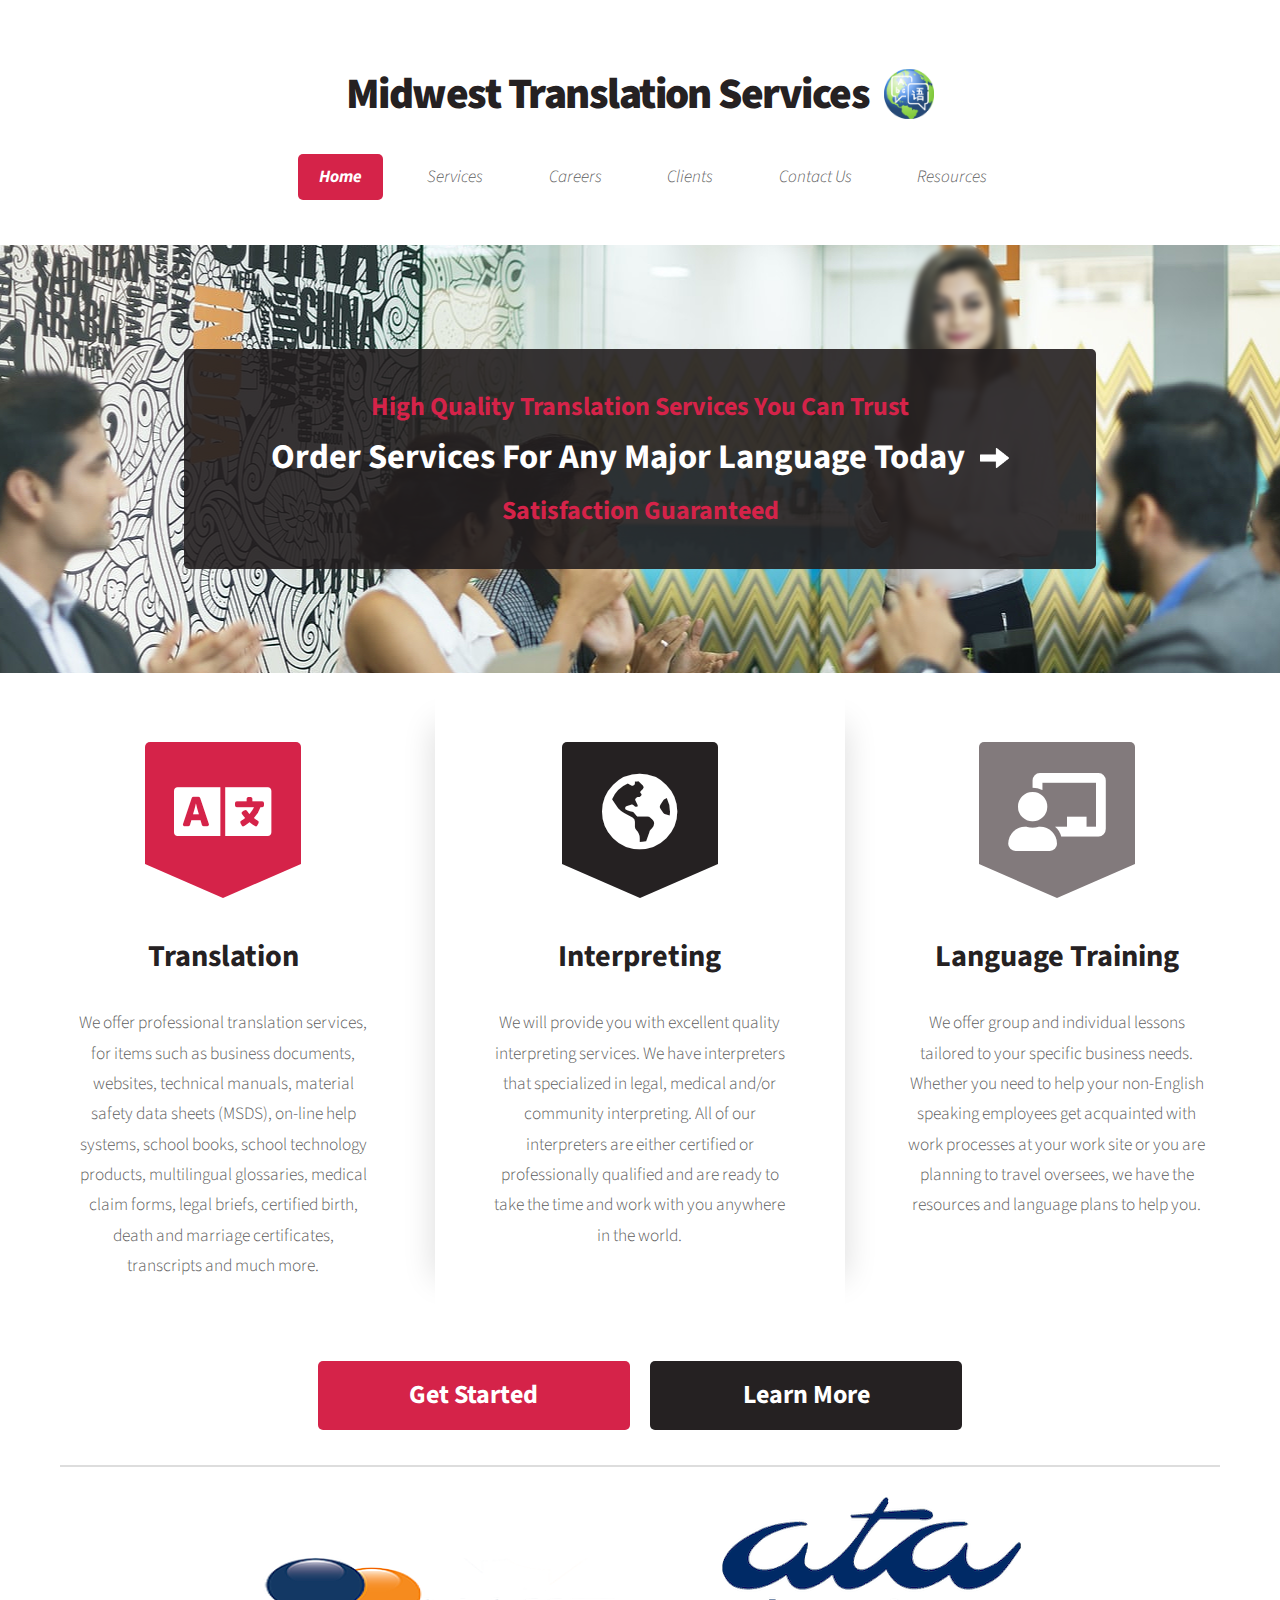
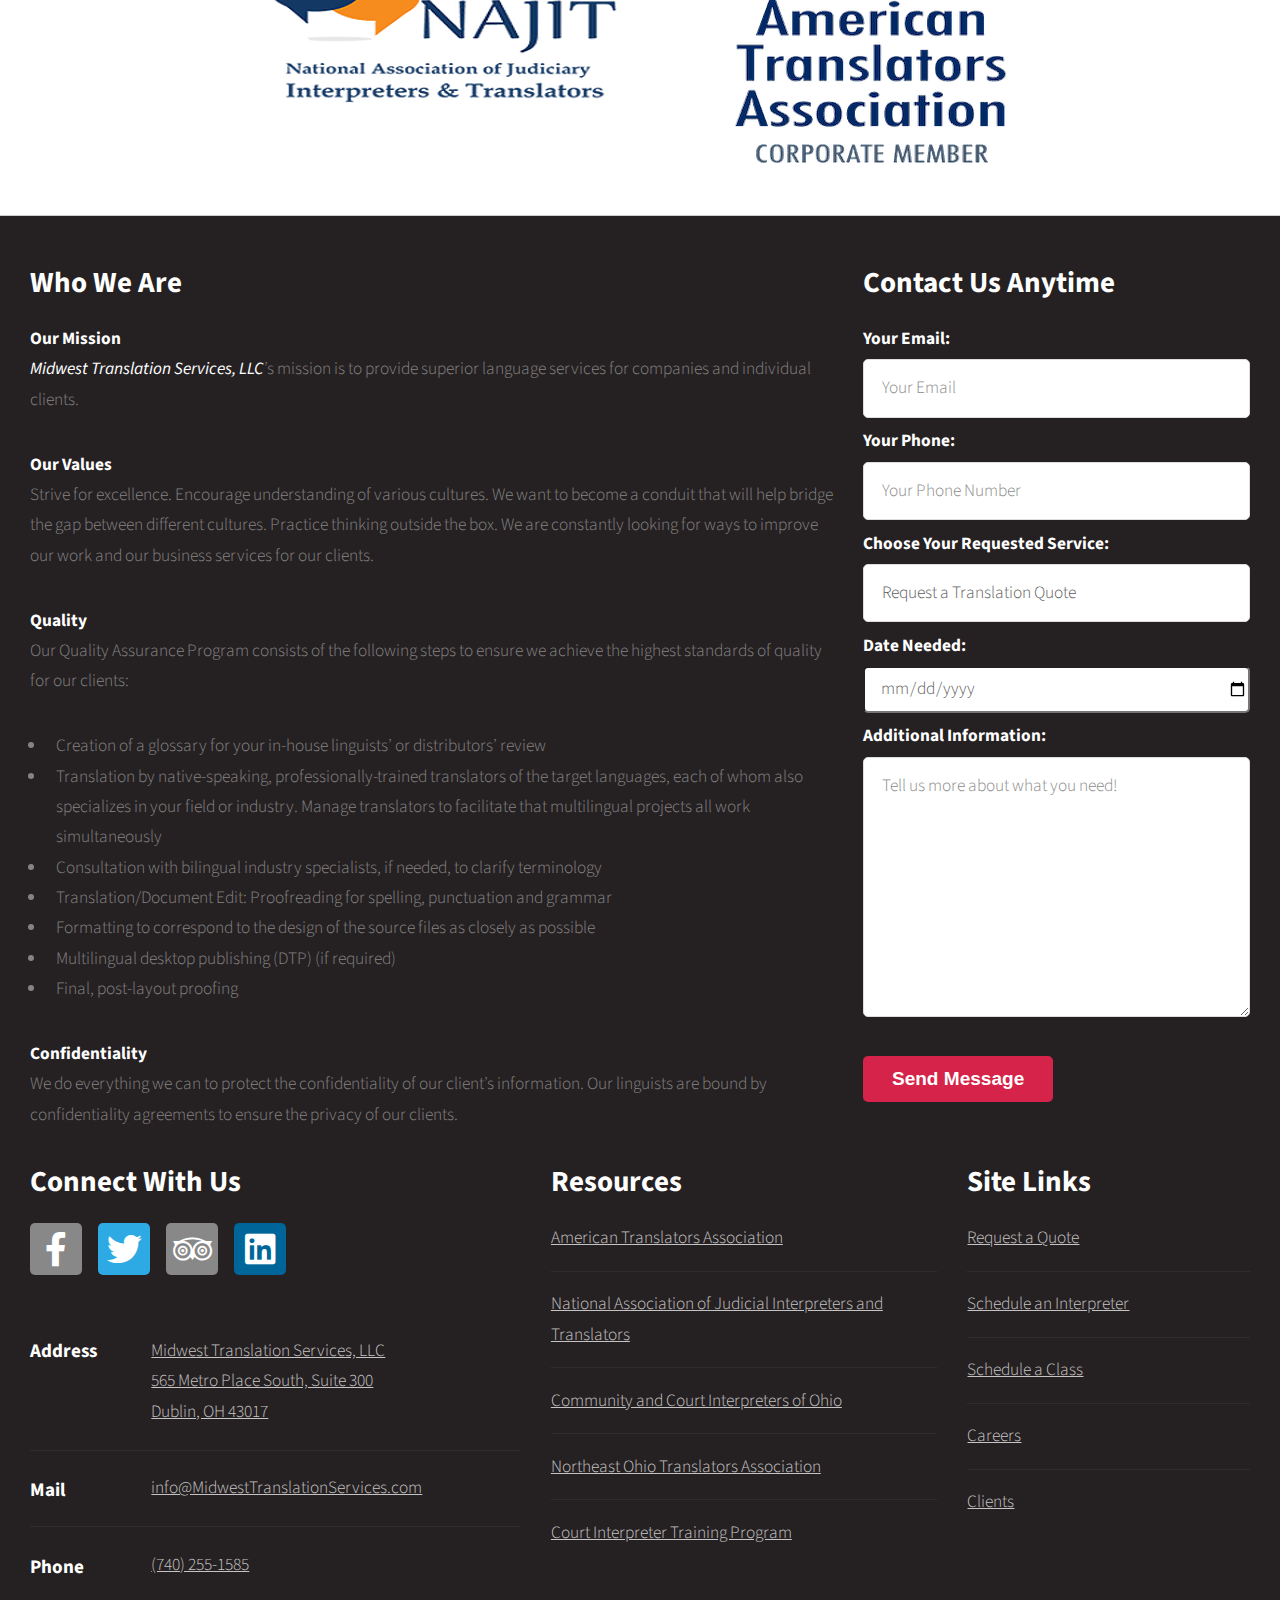
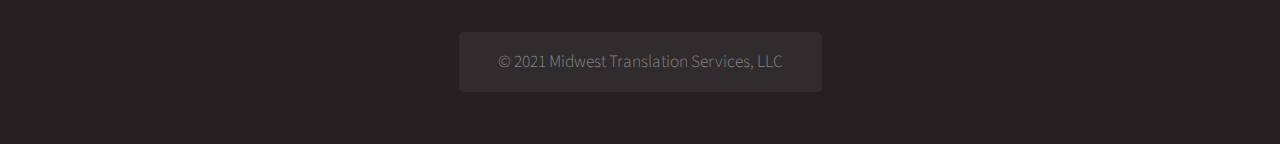
==== index.html @ 471db94b "modified assets and thankyou page after some beta testing with users" ====
<!DOCTYPE html>
<html>
  <head>
    <title>Midwest Translation Services</title>
    <meta charset="utf-8" />
    <meta
      name="viewport"
      content="width=device-width, initial-scale=1, user-scalable=no"
    />
    <meta name="title" content="Midwest Translation Services" />
    <meta
      name="description"
      content="The best interpreting and translation services in the Midwest. We provide interpreting services in many world languages. We are committed to ensuring accurate and professional services."
    />
    <meta
      name="keywords"
      content="translation, interpreter, request translator, request interpreter,  order translation services, order interpreter, best interpreter, best translation, best translation services in the midwest, midwest translation, kentucky translation, Tennessee translation, ohio translation, midwest translation services, midwest translation services"
    />
    <meta name="robots" content="index, follow" />
    <meta http-equiv="Content-Type" content="text/html; charset=utf-8" />
    <meta name="language" content="English" />
    <link rel="stylesheet" href="assets/css/main.css" />
    <link rel="icon" type="image/png" href="images/favicon-32x32.png" />
    <link rel="shortcut icon" type="image/png" href="images/GlobeLarge.png" />
  </head>
  <body class="homepage is-preload">
    <div id="page-wrapper">
      <!-- Header -->
      <section id="header">
        <!-- Logo -->
        <div
          id="desktopOnlyHeader"
          style="display: flex; justify-content: center; align-items: center"
        >
          <h1><a href="index.html">Midwest Translation Services</a></h1>
          <img
            src="./images/LogoGlobe.svg"
            style="height: 50px; margin-left: 15px"
          />
        </div>
        <div
          id="mobileOnlyHeader"
          style="display: flex; justify-content: center; align-items: center"
        >
          <h2><a href="index.html">Midwest Translation Services</a></h2>
          <img
            src="./images/LogoGlobe.svg"
            style="height: 30px; margin-left: 10px"
          />
        </div>

        <!-- Nav -->
        <nav id="nav">
          <ul>
            <li class="current"><a href="index.html">Home</a></li>
            <li>
              <a>Services</a>
              <ul>
                <li>
                  <a href="routes/translation.html">Translators</a>
                  <ul>
                    <li>
                      <a href="routes/translation.html">Request a quote</a>
                    </li>
                  </ul>
                </li>
                <li>
                  <a href="routes/interpreter.html">Interpreters</a>
                  <ul>
                    <li>
                      <a href="routes/interpreter.html"
                        >Schedule an interpreter</a
                      >
                    </li>
                  </ul>
                </li>
                <li>
                  <a href="routes/classes.html">Training</a>
                  <ul>
                    <li><a href="routes/classes.html">Schedule a class</a></li>
                  </ul>
                </li>
              </ul>
            </li>
            <li><a href="routes/careers.html">Careers</a></li>
            <li><a href="#">Clients</a></li>
            <li><a href="routes/contact.html">Contact Us</a></li>
            <li><a href="routes/resources.html">Resources</a></li>
          </ul>
        </nav>

        <!-- Banner -->
        <section id="banner">
          <header>
            <p id="certifiedMessage">
              High Quality Translation Services You Can Trust
            </p>
            <div
              id="orderButton"
              style="
                display: flex;
                flex-direction: row;
                justify-content: center;
                align-items: center;
              "
            >
              <h3>
                <a href="routes/translation.html"
                  >Order Services For Any Major Language Today</a
                ><img
                  id="desktopOnlyImage"
                  src="./images/rightArrow.svg"
                  style="height: 30px; padding: 10px 0px 0px 15px"
                />
              </h3>
            </div>
            <p id="guaranteedMessage">Satisfaction Guaranteed</p>
          </header>
        </section>

        <!-- Intro -->
        <section id="intro" class="container">
          <div class="row">
            <div class="col-4 col-12-medium">
              <section class="first">
                <i class="icon solid featured fa-language"></i>
                <header>
                  <h2>Translation</h2>
                </header>
                <p id="synopsisParagraph">
                  We offer professional translation services, for items such as
                  business documents, websites, technical manuals, material
                  safety data sheets (MSDS), on-line help systems, school books,
                  school technology products, multilingual glossaries, medical
                  claim forms, legal briefs, certified birth, death and marriage
                  certificates, transcripts and much more.
                </p>
              </section>
            </div>
            <div class="col-4 col-12-medium">
              <section class="middle">
                <i class="icon solid featured alt fa-globe-americas"></i>
                <header>
                  <h2>Interpreting</h2>
                </header>
                <p id="synopsisParagraph">
                  We will provide you with excellent quality interpreting
                  services. We have interpreters that specialized in legal,
                  medical and/or community interpreting. All of our interpreters
                  are either certified or professionally qualified and are ready
                  to take the time and work with you anywhere in the world.
                </p>
              </section>
            </div>
            <div class="col-4 col-12-medium">
              <section class="last">
                <i class="icon solid featured alt2 fa-chalkboard-teacher"></i>
                <header>
                  <h2>Language Training</h2>
                </header>
                <p id="synopsisParagraph">
                  We offer group and individual lessons tailored to your
                  specific business needs. Whether you need to help your
                  non-English speaking employees get acquainted with work
                  processes at your work site or you are planning to travel
                  oversees, we have the resources and language plans to help
                  you.
                </p>
              </section>
            </div>
          </div>
          <footer>
            <ul class="actions">
              <li>
                <a href="./routes/translation.html" class="button large"
                  >Get Started</a
                >
              </li>
              <li><a href="./routes/resources.html" class="button alt large">Learn More</a></li>
            </ul>
          </footer>
          <div class="specialImagesHolderHomePage">
            <div class="image specialImagesHolderHomePageImage0">
              <img
                src="../images/najitnajit.png"
                alt="Proud Member of Najit"
                title="We are a Proud Member of Najit"
              />
            </div>
            <div class="image specialImagesHolderHomePageImage1">
              <img
                src="../images/ATAmember.png"
                alt="Proud Member of the ATA"
                title="We are a Proud Member of the ATA"
              />
            </div>
          </div>
        </section>
      </section>

      <!-- Footer -->
      <section id="footer">
        <div class="container">
          <div class="row">
            <div class="col-8 col-12-medium">
              <section>
                <header>
                  <h2 style="font-size: 29px">Who We Are</h2>
                </header>
                <h4>Our Mission</h4>
                <p>
                  <strong><em>Midwest Translation Services, LLC</em></strong
                  >’s mission is to provide superior language services for
                  companies and individual clients.
                </p>

                <h4>Our Values</h4>
                <p>
                  Strive for excellence. Encourage understanding of various
                  cultures. We want to become a conduit that will help bridge
                  the gap between different cultures. Practice thinking outside
                  the box. We are constantly looking for ways to improve our
                  work and our business services for our clients.
                </p>
                <h4>Quality</h4>

                <p>
                  Our Quality Assurance Program consists of the following steps
                  to ensure we achieve the highest standards of quality for our
                  clients:
                </p>

                <ul>
                  <li>
                    Creation of a glossary for your in-house linguists’ or
                    distributors’ review
                  </li>
                  <li>
                    Translation by native-speaking, professionally-trained
                    translators of the target languages, each of whom also
                    specializes in your field or industry. Manage translators to
                    facilitate that multilingual projects all work
                    simultaneously
                  </li>
                  <li>
                    Consultation with bilingual industry specialists, if needed,
                    to clarify terminology
                  </li>
                  <li>
                    Translation/Document Edit: Proofreading for spelling,
                    punctuation and grammar
                  </li>
                  <li>
                    Formatting to correspond to the design of the source files
                    as closely as possible
                  </li>
                  <li>Multilingual desktop publishing (DTP) (if required)</li>
                  <li>Final, post-layout proofing</li>
                </ul>
                <h4>Confidentiality</h4>
                <p>
                  We do everything we can to protect the confidentiality of our
                  client’s information. Our linguists are bound by
                  confidentiality agreements to ensure the privacy of our
                  clients.
                </p>
              </section>
            </div>
            <div class="col-4 col-12-medium">
              <section>
                <header>
                  <h2 style="font-size: 29px">Contact Us Anytime</h2>
                </header>
                <form action="https://formspree.io/f/xleanznl" method="POST">
                  <label>
                    <h4>Your Email:</h4>
                    <input
                      style="margin-top: 5px"
                      type="email"
                      name="_replyto"
                      placeholder="Your Email"
                      required
                    />
                  </label>
                  <label>
                    <h4>Your Phone:</h4>
                    <input
                      style="margin-top: 5px"
                      type="text"
                      name="_contactPhone"
                      placeholder="Your Phone Number"
                      required
                    />
                  </label>
                  <label>
                    <h4>Choose Your Requested Service:</h4>
                    <select
                      style="margin-top: 5px"
                      id="vehicle"
                      name="_serviceRequested"
                      required
                    >
                      <option value="Translation" name="_RequestTranslation">
                        Request a Translation Quote
                      </option>
                      <option value="Interpreter" name="_ScheduleInterpreter">
                        Schedule an Interpreter
                      </option>
                      <option value="Class" name="_ScheduleClass">
                        Schedule a Class
                      </option>
                      <option value="Other" name="_OtherUnknownServiceNeeded">
                        Other
                      </option>
                    </select>
                  </label>
                  <label>
                    <h4>Date Needed:</h4>
                    <input
                      style="
                        border-radius: 5px;
                        width: 100%;
                        padding: 5px 0px 5px 15px;
                        margin-top: 5px;
                        min-height: 2.5rem;
                      "
                      name="_DateNeeded"
                      type="date"
                    />
                  </label>
                  <label>
                    <h4>Additional Information:</h4>
                    <textarea
                      style="margin-top: 5px"
                      name="_UserMessage"
                      placeholder="Tell us more about what you need!"
                      required
                    ></textarea>
                  </label>
                  <input type="text" name="_gotcha" style="display: none" />
                  <footer>
                    <ul class="actions">
                      <li>
                        <button type="submit" class="button">
                          Send Message
                        </button>
                      </li>
                    </ul>
                  </footer>
                </form>
              </section>
            </div>
            <div class="col-5 col-12-medium">
              <section>
                <header>
                  <h2 style="font-size: 29px">Connect With Us</h2>
                </header>
                <ul class="social">
                  <li>
                    <a
                      class="icon brands fa-facebook-f"
                      href="https://facebook.com/OhioTranslationServices"
                      ><span class="label">Facebook</span></a
                    >
                  </li>
                  <li>
                    <a
                      class="icon brands fa-twitter"
                      href="https://twitter.com/OhioTranslators"
                      ><span class="label">Twitter</span></a
                    >
                  </li>
                  <li>
                    <a
                      class="icon brands fa-tripadvisor"
                      href="https://goo.gl/maps/1atCLBAFMxpBtEcw9"
                      ><span class="label">Google Maps</span></a
                    >
                  </li>
                  <li>
                    <a
                      class="icon brands fa-linkedin"
                      href="http://www.linkedin.com/company/ohio-translation-services-llc"
                      ><span class="label">Linked In</span></a
                    >
                  </li>
                </ul>
                <ul class="contact">
                  <li>
                    <h3>Address</h3>
                    <p>
                      <a href="https://goo.gl/maps/1atCLBAFMxpBtEcw9">
                        Midwest Translation Services, LLC<br />
                        565 Metro Place South, Suite 300<br />
                        Dublin, OH 43017</a
                      >
                    </p>
                  </li>
                  <li>
                    <h3>Mail</h3>
                    <p style="word-wrap: break-word">
                      <a href="mailto:info@midwesttranslationservices.com"
                        >info@MidwestTranslationServices.com</a
                      >
                    </p>
                  </li>
                  <li>
                    <h3>Phone</h3>
                    <p><a href="tel:7402551585">(740) 255-1585</a></p>
                  </li>
                </ul>
              </section>
            </div>
            <div class="col-4 col-6-medium col-12-small">
              <section>
                <header>
                  <h2 style="font-size: 29px">Resources</h2>
                </header>
                <ul class="divided">
                  <li>
                    <a href="https://www.atanet.org/"
                      >American Translators Association</a
                    >
                  </li>
                  <li>
                    <a href="https://www.najit.org/"
                      >National Association of Judicial Interpreters and
                      Translators</a
                    >
                  </li>
                  <li>
                    <a href="https://www.ccio.org/"
                      >Community and Court Interpreters of Ohio</a
                    >
                  </li>
                  <li>
                    <a href="https://www.notatranslators.org/"
                      >Northeast Ohio Translators Association</a
                    >
                  </li>
                  <li>
                    <a
                      href="https://www.supremecourt.ohio.gov/JCS/interpreterSvcs/"
                      >Court Interpreter Training Program</a
                    >
                  </li>
                </ul>
              </section>
            </div>
            <div class="col-3 col-6-medium col-12-small">
              <section>
                <header>
                  <h2 style="font-size: 29px">Site Links</h2>
                </header>
                <ul class="divided">
                  <li>
                    <a href="routes/translation.html">Request a Quote</a>
                  </li>
                  <li>
                    <a href="routes/interpreter.html"
                      >Schedule an Interpreter</a
                    >
                  </li>
                  <li>
                    <a href="routes/classes.html">Schedule a Class</a>
                  </li>
                  <li>
                    <a href="routes/careers.html">Careers</a>
                  </li>
                  <li>
                    <a href="#">Clients</a>
                  </li>
                </ul>
              </section>
            </div>

            <div class="col-12">
              <!-- Copyright -->
              <div id="copyright">
                <ul class="links">
                  <li>&copy; 2021 Midwest Translation Services, LLC</li>
                </ul>
              </div>
            </div>
          </div>
        </div>
      </section>
    </div>

    <!-- Scripts -->
    <script src="assets/js/jquery.min.js"></script>
    <script src="assets/js/jquery.dropotron.min.js"></script>
    <script src="assets/js/browser.min.js"></script>
    <script src="assets/js/breakpoints.min.js"></script>
    <script src="assets/js/util.js"></script>
    <script src="assets/js/main.js"></script>
  </body>
</html>
---- assets/css/main.css ----
@import url("fontawesome-all.min.css");
@import url("https://fonts.googleapis.com/css?family=Source+Sans+Pro:300,400,700,900,300italic");

html,
body,
div,
span,
applet,
object,
iframe,
h1,
h2,
h3,
h4,
h5,
h6,
p,
blockquote,
pre,
a,
abbr,
acronym,
address,
big,
cite,
code,
del,
dfn,
em,
img,
ins,
kbd,
q,
s,
samp,
small,
strike,
strong,
sub,
sup,
tt,
var,
b,
u,
i,
center,
dl,
dt,
dd,
ol,
ul,
li,
fieldset,
form,
label,
legend,
table,
caption,
tbody,
tfoot,
thead,
tr,
th,
td,
article,
aside,
canvas,
details,
embed,
figure,
figcaption,
footer,
header,
hgroup,
menu,
nav,
output,
ruby,
section,
summary,
time,
mark,
audio,
video {
  margin: 0;
  padding: 0;
  border: 0;
  font-size: 100%;
  font: inherit;
  vertical-align: baseline;
}

article,
aside,
details,
figcaption,
figure,
footer,
header,
hgroup,
menu,
nav,
section {
  display: block;
}

body {
  line-height: 1;
}

ol,
ul {
  list-style: none;
}

blockquote,
q {
  quotes: none;
}

blockquote:before,
blockquote:after,
q:before,
q:after {
  content: "";
  content: none;
}

table {
  border-collapse: collapse;
  border-spacing: 0;
}

body {
  -webkit-text-size-adjust: none;
}

mark {
  background-color: transparent;
  color: inherit;
}

input::-moz-focus-inner {
  border: 0;
  padding: 0;
}

input,
select,
textarea {
  -moz-appearance: none;
  -webkit-appearance: none;
  -ms-appearance: none;
  appearance: none;
}

/* Basic */

html {
  box-sizing: border-box;
}

*,
*:before,
*:after {
  box-sizing: inherit;
}

body {
  background: #252122;
  background-image: url("images/bg02.png");
}

body.is-preload *,
body.is-preload *:before,
body.is-preload *:after {
  -moz-animation: none !important;
  -webkit-animation: none !important;
  -ms-animation: none !important;
  animation: none !important;
  -moz-transition: none !important;
  -webkit-transition: none !important;
  -ms-transition: none !important;
  transition: none !important;
}

body,
input,
textarea,
select {
  font-family: "Source Sans Pro";
  font-weight: 300;
  color: #5d5d5d;
  font-size: 14pt;
  line-height: 1.75em;
}

strong,
b {
  color: #252122;
  font-weight: 400;
}

i,
em {
  font-style: italic;
}

sub {
  position: relative;
  top: 0.5em;
  font-size: 0.8em;
}

sup {
  position: relative;
  top: -0.5em;
  font-size: 0.8em;
}

blockquote {
  border-left: solid 0.75em #dddddd;
  padding: 1em 0 1em 1.5em;
  font-style: italic;
}

h1,
h2,
h3,
h4,
h5,
h6 {
  color: #252122;
  font-weight: 700;
}

h1 a,
h2 a,
h3 a,
h4 a,
h5 a,
h6 a {
  color: inherit;
  text-decoration: none;
}

h2 {
  font-size: 1.5em;
}

h3 {
  font-size: 1.35em;
}

a {
  color: #d52349;
  text-decoration: underline;
}

a:hover {
  text-decoration: none;
}

br.clear {
  clear: both;
}

hr {
  border: 0;
  border-top: solid 1px #dddddd;
  height: 1px;
  margin: 2em 0 2em 0;
}

p,
ul,
ol,
dl,
table {
  margin-bottom: 2em;
}

/* Container */

.container {
  margin: 0 auto;
  max-width: 100%;
  width: 70em;
}

@media screen and (max-width: 1680px) {
  .container {
    width: 70em;
  }
}

@media screen and (max-width: 1280px) {
  .container {
    width: calc(100% - 60px);
  }
}

@media screen and (max-width: 980px) {
  .container {
    width: calc(100% - 80px);
  }
}

@media screen and (max-width: 736px) {
  .container {
    width: calc(100% - 40px);
  }
}

/* Row */

.row {
  display: flex;
  flex-wrap: wrap;
  box-sizing: border-box;
  align-items: stretch;
}

.row > * {
  box-sizing: border-box;
}

.row.gtr-uniform > * > :last-child {
  margin-bottom: 0;
}

.row.aln-left {
  justify-content: flex-start;
}

.row.aln-center {
  justify-content: center;
}

.row.aln-right {
  justify-content: flex-end;
}

.row.aln-top {
  align-items: flex-start;
}

.row.aln-middle {
  align-items: center;
}

.row.aln-bottom {
  align-items: flex-end;
}

.row > .imp {
  order: -1;
}

.row > .col-1 {
  width: 8.33333%;
}

.row > .off-1 {
  margin-left: 8.33333%;
}

.row > .col-2 {
  width: 16.66667%;
}

.row > .off-2 {
  margin-left: 16.66667%;
}

.row > .col-3 {
  width: 25%;
}

.row > .off-3 {
  margin-left: 25%;
}

.row > .col-4 {
  width: 33.33333%;
}

.row > .off-4 {
  margin-left: 33.33333%;
}

.row > .col-5 {
  width: 41.66667%;
}

.row > .off-5 {
  margin-left: 41.66667%;
}

.row > .col-6 {
  width: 50%;
}

.row > .off-6 {
  margin-left: 50%;
}

.row > .col-7 {
  width: 58.33333%;
}

.row > .off-7 {
  margin-left: 58.33333%;
}

.row > .col-8 {
  width: 66.66667%;
}

.row > .off-8 {
  margin-left: 66.66667%;
}

.row > .col-9 {
  width: 75%;
}

.row > .off-9 {
  margin-left: 75%;
}

.row > .col-10 {
  width: 83.33333%;
}

.row > .off-10 {
  margin-left: 83.33333%;
}

.row > .col-11 {
  width: 91.66667%;
}

.row > .off-11 {
  margin-left: 91.66667%;
}

.row > .col-12 {
  width: 100%;
}

.row > .off-12 {
  margin-left: 100%;
}

.row.gtr-0 {
  margin-top: 0px;
  margin-left: 0px;
}

.row.gtr-0 > * {
  padding: 0px 0 0 0px;
}

.row.gtr-0.gtr-uniform {
  margin-top: 0px;
}

.row.gtr-0.gtr-uniform > * {
  padding-top: 0px;
}

.row.gtr-25 {
  margin-top: -12.5px;
  margin-left: -12.5px;
}

.row.gtr-25 > * {
  padding: 12.5px 0 0 12.5px;
}

.row.gtr-25.gtr-uniform {
  margin-top: -12.5px;
}

.row.gtr-25.gtr-uniform > * {
  padding-top: 12.5px;
}

.row.gtr-50 {
  margin-top: -25px;
  margin-left: -25px;
}

.row.gtr-50 > * {
  padding: 25px 0 0 25px;
}

.row.gtr-50.gtr-uniform {
  margin-top: -25px;
}

.row.gtr-50.gtr-uniform > * {
  padding-top: 25px;
}

.row {
  margin-top: -50px;
  margin-left: -50px;
}

.row > * {
  padding: 50px 0 0 50px;
}

.row.gtr-uniform {
  margin-top: -50px;
}

.row.gtr-uniform > * {
  padding-top: 50px;
}

.row.gtr-150 {
  margin-top: -75px;
  margin-left: -75px;
}

.row.gtr-150 > * {
  padding: 75px 0 0 75px;
}

.row.gtr-150.gtr-uniform {
  margin-top: -75px;
}

.row.gtr-150.gtr-uniform > * {
  padding-top: 75px;
}

.row.gtr-200 {
  margin-top: -100px;
  margin-left: -100px;
}

.row.gtr-200 > * {
  padding: 100px 0 0 100px;
}

.row.gtr-200.gtr-uniform {
  margin-top: -100px;
}

.row.gtr-200.gtr-uniform > * {
  padding-top: 100px;
}

@media screen and (max-width: 1680px) {
  .row {
    display: flex;
    flex-wrap: wrap;
    box-sizing: border-box;
    align-items: stretch;
  }

  .row > * {
    box-sizing: border-box;
  }

  .row.gtr-uniform > * > :last-child {
    margin-bottom: 0;
  }

  .row.aln-left {
    justify-content: flex-start;
  }

  .row.aln-center {
    justify-content: center;
  }

  .row.aln-right {
    justify-content: flex-end;
  }

  .row.aln-top {
    align-items: flex-start;
  }

  .row.aln-middle {
    align-items: center;
  }

  .row.aln-bottom {
    align-items: flex-end;
  }

  .row > .imp-xlarge {
    order: -1;
  }

  .row > .col-1-xlarge {
    width: 8.33333%;
  }

  .row > .off-1-xlarge {
    margin-left: 8.33333%;
  }

  .row > .col-2-xlarge {
    width: 16.66667%;
  }

  .row > .off-2-xlarge {
    margin-left: 16.66667%;
  }

  .row > .col-3-xlarge {
    width: 25%;
  }

  .row > .off-3-xlarge {
    margin-left: 25%;
  }

  .row > .col-4-xlarge {
    width: 33.33333%;
  }

  .row > .off-4-xlarge {
    margin-left: 33.33333%;
  }

  .row > .col-5-xlarge {
    width: 41.66667%;
  }

  .row > .off-5-xlarge {
    margin-left: 41.66667%;
  }

  .row > .col-6-xlarge {
    width: 50%;
  }

  .row > .off-6-xlarge {
    margin-left: 50%;
  }

  .row > .col-7-xlarge {
    width: 58.33333%;
  }

  .row > .off-7-xlarge {
    margin-left: 58.33333%;
  }

  .row > .col-8-xlarge {
    width: 66.66667%;
  }

  .row > .off-8-xlarge {
    margin-left: 66.66667%;
  }

  .row > .col-9-xlarge {
    width: 75%;
  }

  .row > .off-9-xlarge {
    margin-left: 75%;
  }

  .row > .col-10-xlarge {
    width: 83.33333%;
  }

  .row > .off-10-xlarge {
    margin-left: 83.33333%;
  }

  .row > .col-11-xlarge {
    width: 91.66667%;
  }

  .row > .off-11-xlarge {
    margin-left: 91.66667%;
  }

  .row > .col-12-xlarge {
    width: 100%;
  }

  .row > .off-12-xlarge {
    margin-left: 100%;
  }

  .row.gtr-0 {
    margin-top: 0px;
    margin-left: 0px;
  }

  .row.gtr-0 > * {
    padding: 0px 0 0 0px;
  }

  .row.gtr-0.gtr-uniform {
    margin-top: 0px;
  }

  .row.gtr-0.gtr-uniform > * {
    padding-top: 0px;
  }

  .row.gtr-25 {
    margin-top: -12.5px;
    margin-left: -12.5px;
  }

  .row.gtr-25 > * {
    padding: 12.5px 0 0 12.5px;
  }

  .row.gtr-25.gtr-uniform {
    margin-top: -12.5px;
  }

  .row.gtr-25.gtr-uniform > * {
    padding-top: 12.5px;
  }

  .row.gtr-50 {
    margin-top: -25px;
    margin-left: -25px;
  }

  .row.gtr-50 > * {
    padding: 25px 0 0 25px;
  }

  .row.gtr-50.gtr-uniform {
    margin-top: -25px;
  }

  .row.gtr-50.gtr-uniform > * {
    padding-top: 25px;
  }

  .row {
    margin-top: -50px;
    margin-left: -50px;
  }

  .row > * {
    padding: 50px 0 0 50px;
  }

  .row.gtr-uniform {
    margin-top: -50px;
  }

  .row.gtr-uniform > * {
    padding-top: 50px;
  }

  .row.gtr-150 {
    margin-top: -75px;
    margin-left: -75px;
  }

  .row.gtr-150 > * {
    padding: 75px 0 0 75px;
  }

  .row.gtr-150.gtr-uniform {
    margin-top: -75px;
  }

  .row.gtr-150.gtr-uniform > * {
    padding-top: 75px;
  }

  .row.gtr-200 {
    margin-top: -100px;
    margin-left: -100px;
  }

  .row.gtr-200 > * {
    padding: 100px 0 0 100px;
  }

  .row.gtr-200.gtr-uniform {
    margin-top: -100px;
  }

  .row.gtr-200.gtr-uniform > * {
    padding-top: 100px;
  }
}

@media screen and (max-width: 1280px) {
  .row {
    display: flex;
    flex-wrap: wrap;
    box-sizing: border-box;
    align-items: stretch;
  }

  .row > * {
    box-sizing: border-box;
  }

  .row.gtr-uniform > * > :last-child {
    margin-bottom: 0;
  }

  .row.aln-left {
    justify-content: flex-start;
  }

  .row.aln-center {
    justify-content: center;
  }

  .row.aln-right {
    justify-content: flex-end;
  }

  .row.aln-top {
    align-items: flex-start;
  }

  .row.aln-middle {
    align-items: center;
  }

  .row.aln-bottom {
    align-items: flex-end;
  }

  .row > .imp-large {
    order: -1;
  }

  .row > .col-1-large {
    width: 8.33333%;
  }

  .row > .off-1-large {
    margin-left: 8.33333%;
  }

  .row > .col-2-large {
    width: 16.66667%;
  }

  .row > .off-2-large {
    margin-left: 16.66667%;
  }

  .row > .col-3-large {
    width: 25%;
  }

  .row > .off-3-large {
    margin-left: 25%;
  }

  .row > .col-4-large {
    width: 33.33333%;
  }

  .row > .off-4-large {
    margin-left: 33.33333%;
  }

  .row > .col-5-large {
    width: 41.66667%;
  }

  .row > .off-5-large {
    margin-left: 41.66667%;
  }

  .row > .col-6-large {
    width: 50%;
  }

  .row > .off-6-large {
    margin-left: 50%;
  }

  .row > .col-7-large {
    width: 58.33333%;
  }

  .row > .off-7-large {
    margin-left: 58.33333%;
  }

  .row > .col-8-large {
    width: 66.66667%;
  }

  .row > .off-8-large {
    margin-left: 66.66667%;
  }

  .row > .col-9-large {
    width: 75%;
  }

  .row > .off-9-large {
    margin-left: 75%;
  }

  .row > .col-10-large {
    width: 83.33333%;
  }

  .row > .off-10-large {
    margin-left: 83.33333%;
  }

  .row > .col-11-large {
    width: 91.66667%;
  }

  .row > .off-11-large {
    margin-left: 91.66667%;
  }

  .row > .col-12-large {
    width: 100%;
  }

  .row > .off-12-large {
    margin-left: 100%;
  }

  .row.gtr-0 {
    margin-top: 0px;
    margin-left: 0px;
  }

  .row.gtr-0 > * {
    padding: 0px 0 0 0px;
  }

  .row.gtr-0.gtr-uniform {
    margin-top: 0px;
  }

  .row.gtr-0.gtr-uniform > * {
    padding-top: 0px;
  }

  .row.gtr-25 {
    margin-top: -7.5px;
    margin-left: -7.5px;
  }

  .row.gtr-25 > * {
    padding: 7.5px 0 0 7.5px;
  }

  .row.gtr-25.gtr-uniform {
    margin-top: -7.5px;
  }

  .row.gtr-25.gtr-uniform > * {
    padding-top: 7.5px;
  }

  .row.gtr-50 {
    margin-top: -15px;
    margin-left: -15px;
  }

  .row.gtr-50 > * {
    padding: 15px 0 0 15px;
  }

  .row.gtr-50.gtr-uniform {
    margin-top: -15px;
  }

  .row.gtr-50.gtr-uniform > * {
    padding-top: 15px;
  }

  .row {
    margin-top: -30px;
    margin-left: -30px;
  }

  .row > * {
    padding: 30px 0 0 30px;
  }

  .row.gtr-uniform {
    margin-top: -30px;
  }

  .row.gtr-uniform > * {
    padding-top: 30px;
  }

  .row.gtr-150 {
    margin-top: -45px;
    margin-left: -45px;
  }

  .row.gtr-150 > * {
    padding: 45px 0 0 45px;
  }

  .row.gtr-150.gtr-uniform {
    margin-top: -45px;
  }

  .row.gtr-150.gtr-uniform > * {
    padding-top: 45px;
  }

  .row.gtr-200 {
    margin-top: -60px;
    margin-left: -60px;
  }

  .row.gtr-200 > * {
    padding: 60px 0 0 60px;
  }

  .row.gtr-200.gtr-uniform {
    margin-top: -60px;
  }

  .row.gtr-200.gtr-uniform > * {
    padding-top: 60px;
  }
}

@media screen and (max-width: 980px) {
  .row {
    display: flex;
    flex-wrap: wrap;
    box-sizing: border-box;
    align-items: stretch;
  }

  .row > * {
    box-sizing: border-box;
  }

  .row.gtr-uniform > * > :last-child {
    margin-bottom: 0;
  }

  .row.aln-left {
    justify-content: flex-start;
  }

  .row.aln-center {
    justify-content: center;
  }

  .row.aln-right {
    justify-content: flex-end;
  }

  .row.aln-top {
    align-items: flex-start;
  }

  .row.aln-middle {
    align-items: center;
  }

  .row.aln-bottom {
    align-items: flex-end;
  }

  .row > .imp-medium {
    order: -1;
  }

  .row > .col-1-medium {
    width: 8.33333%;
  }

  .row > .off-1-medium {
    margin-left: 8.33333%;
  }

  .row > .col-2-medium {
    width: 16.66667%;
  }

  .row > .off-2-medium {
    margin-left: 16.66667%;
  }

  .row > .col-3-medium {
    width: 25%;
  }

  .row > .off-3-medium {
    margin-left: 25%;
  }

  .row > .col-4-medium {
    width: 33.33333%;
  }

  .row > .off-4-medium {
    margin-left: 33.33333%;
  }

  .row > .col-5-medium {
    width: 41.66667%;
  }

  .row > .off-5-medium {
    margin-left: 41.66667%;
  }

  .row > .col-6-medium {
    width: 50%;
  }

  .row > .off-6-medium {
    margin-left: 50%;
  }

  .row > .col-7-medium {
    width: 58.33333%;
  }

  .row > .off-7-medium {
    margin-left: 58.33333%;
  }

  .row > .col-8-medium {
    width: 66.66667%;
  }

  .row > .off-8-medium {
    margin-left: 66.66667%;
  }

  .row > .col-9-medium {
    width: 75%;
  }

  .row > .off-9-medium {
    margin-left: 75%;
  }

  .row > .col-10-medium {
    width: 83.33333%;
  }

  .row > .off-10-medium {
    margin-left: 83.33333%;
  }

  .row > .col-11-medium {
    width: 91.66667%;
  }

  .row > .off-11-medium {
    margin-left: 91.66667%;
  }

  .row > .col-12-medium {
    width: 100%;
  }

  .row > .off-12-medium {
    margin-left: 100%;
  }

  .row.gtr-0 {
    margin-top: 0px;
    margin-left: 0px;
  }

  .row.gtr-0 > * {
    padding: 0px 0 0 0px;
  }

  .row.gtr-0.gtr-uniform {
    margin-top: 0px;
  }

  .row.gtr-0.gtr-uniform > * {
    padding-top: 0px;
  }

  .row.gtr-25 {
    margin-top: -10px;
    margin-left: -10px;
  }

  .row.gtr-25 > * {
    padding: 10px 0 0 10px;
  }

  .row.gtr-25.gtr-uniform {
    margin-top: -10px;
  }

  .row.gtr-25.gtr-uniform > * {
    padding-top: 10px;
  }

  .row.gtr-50 {
    margin-top: -20px;
    margin-left: -20px;
  }

  .row.gtr-50 > * {
    padding: 20px 0 0 20px;
  }

  .row.gtr-50.gtr-uniform {
    margin-top: -20px;
  }

  .row.gtr-50.gtr-uniform > * {
    padding-top: 20px;
  }

  .row {
    margin-top: -40px;
    margin-left: -40px;
  }

  .row > * {
    padding: 40px 0 0 40px;
  }

  .row.gtr-uniform {
    margin-top: -40px;
  }

  .row.gtr-uniform > * {
    padding-top: 40px;
  }

  .row.gtr-150 {
    margin-top: -60px;
    margin-left: -60px;
  }

  .row.gtr-150 > * {
    padding: 60px 0 0 60px;
  }

  .row.gtr-150.gtr-uniform {
    margin-top: -60px;
  }

  .row.gtr-150.gtr-uniform > * {
    padding-top: 60px;
  }

  .row.gtr-200 {
    margin-top: -80px;
    margin-left: -80px;
  }

  .row.gtr-200 > * {
    padding: 80px 0 0 80px;
  }

  .row.gtr-200.gtr-uniform {
    margin-top: -80px;
  }

  .row.gtr-200.gtr-uniform > * {
    padding-top: 80px;
  }
}

@media screen and (max-width: 736px) {
  .row {
    display: flex;
    flex-wrap: wrap;
    box-sizing: border-box;
    align-items: stretch;
  }

  .row > * {
    box-sizing: border-box;
  }

  .row.gtr-uniform > * > :last-child {
    margin-bottom: 0;
  }

  .row.aln-left {
    justify-content: flex-start;
  }

  .row.aln-center {
    justify-content: center;
  }

  .row.aln-right {
    justify-content: flex-end;
  }

  .row.aln-top {
    align-items: flex-start;
  }

  .row.aln-middle {
    align-items: center;
  }

  .row.aln-bottom {
    align-items: flex-end;
  }

  .row > .imp-small {
    order: -1;
  }

  .row > .col-1-small {
    width: 8.33333%;
  }

  .row > .off-1-small {
    margin-left: 8.33333%;
  }

  .row > .col-2-small {
    width: 16.66667%;
  }

  .row > .off-2-small {
    margin-left: 16.66667%;
  }

  .row > .col-3-small {
    width: 25%;
  }

  .row > .off-3-small {
    margin-left: 25%;
  }

  .row > .col-4-small {
    width: 33.33333%;
  }

  .row > .off-4-small {
    margin-left: 33.33333%;
  }

  .row > .col-5-small {
    width: 41.66667%;
  }

  .row > .off-5-small {
    margin-left: 41.66667%;
  }

  .row > .col-6-small {
    width: 50%;
  }

  .row > .off-6-small {
    margin-left: 50%;
  }

  .row > .col-7-small {
    width: 58.33333%;
  }

  .row > .off-7-small {
    margin-left: 58.33333%;
  }

  .row > .col-8-small {
    width: 66.66667%;
  }

  .row > .off-8-small {
    margin-left: 66.66667%;
  }

  .row > .col-9-small {
    width: 75%;
  }

  .row > .off-9-small {
    margin-left: 75%;
  }

  .row > .col-10-small {
    width: 83.33333%;
  }

  .row > .off-10-small {
    margin-left: 83.33333%;
  }

  .row > .col-11-small {
    width: 91.66667%;
  }

  .row > .off-11-small {
    margin-left: 91.66667%;
  }

  .row > .col-12-small {
    width: 100%;
  }

  .row > .off-12-small {
    margin-left: 100%;
  }

  .row.gtr-0 {
    margin-top: 0px;
    margin-left: 0px;
  }

  .row.gtr-0 > * {
    padding: 0px 0 0 0px;
  }

  .row.gtr-0.gtr-uniform {
    margin-top: 0px;
  }

  .row.gtr-0.gtr-uniform > * {
    padding-top: 0px;
  }

  .row.gtr-25 {
    margin-top: -5px;
    margin-left: -5px;
  }

  .row.gtr-25 > * {
    padding: 5px 0 0 5px;
  }

  .row.gtr-25.gtr-uniform {
    margin-top: -5px;
  }

  .row.gtr-25.gtr-uniform > * {
    padding-top: 5px;
  }

  .row.gtr-50 {
    margin-top: -10px;
    margin-left: -10px;
  }

  .row.gtr-50 > * {
    padding: 10px 0 0 10px;
  }

  .row.gtr-50.gtr-uniform {
    margin-top: -10px;
  }

  .row.gtr-50.gtr-uniform > * {
    padding-top: 10px;
  }

  .row {
    margin-top: -20px;
    margin-left: -20px;
  }

  .row > * {
    padding: 20px 0 0 20px;
  }

  .row.gtr-uniform {
    margin-top: -20px;
  }

  .row.gtr-uniform > * {
    padding-top: 20px;
  }

  .row.gtr-150 {
    margin-top: -30px;
    margin-left: -30px;
  }

  .row.gtr-150 > * {
    padding: 30px 0 0 30px;
  }

  .row.gtr-150.gtr-uniform {
    margin-top: -30px;
  }

  .row.gtr-150.gtr-uniform > * {
    padding-top: 30px;
  }

  .row.gtr-200 {
    margin-top: -40px;
    margin-left: -40px;
  }

  .row.gtr-200 > * {
    padding: 40px 0 0 40px;
  }

  .row.gtr-200.gtr-uniform {
    margin-top: -40px;
  }

  .row.gtr-200.gtr-uniform > * {
    padding-top: 40px;
  }
}

/* Form */

form label {
  display: block;
  color: #252122;
  font-weight: 400;
  margin: 0 0 0.5em 0;
}

form input[type="text"],
form input[type="email"],
form input[type="password"],
form select,
form textarea {
  -webkit-appearance: none;
  display: block;
  border: 0;
  padding: 0.75em 1em;
  font-size: 1em;
  border-radius: 5px;
  border: solid 1px #dddddd;
  background: #fff;
  width: 100%;
}

form input[type="text"]:focus,
form input[type="email"]:focus,
form input[type="password"]:focus,
form select:focus,
form textarea:focus {
  box-shadow: inset 0px 0px 1px 1px #43bff0;
}

form textarea {
  height: 15em;
}

form ::-webkit-input-placeholder {
  color: #8b8b8b !important;
}

form :-moz-placeholder {
  color: #8b8b8b !important;
}

form ::-moz-placeholder {
  color: #8b8b8b !important;
}

form :-ms-input-placeholder {
  color: #8b8b8b !important;
}

form ::-moz-focus-inner {
  border: 0;
}

/* Tables */

table {
  width: 100%;
}

table tr {
  border-top: solid 1px #dddddd;
}

table tr:first-child {
  border-top: 0;
}

table td {
  padding: 0.5em 1em 0.5em 1em;
}

table th {
  text-align: left;
  padding: 0.5em 1em 0.5em 1em;
  font-weight: 700;
  margin: 0 0 1em 0;
}

table thead {
  border-bottom: solid 2px #dddddd;
}

/* Section/Article */

section,
article {
  margin-bottom: 2.5em;
}

section > :last-child,
section:last-child,
article > :last-child,
article:last-child {
  margin-bottom: 0;
}

header {
  margin: 0 0 1.5em 0;
}

header > p {
  display: block;
  font-style: italic;
  margin: 0.5em 0 0 0;
  padding-bottom: 0.5em;
}

header.major {
  position: relative;
  text-align: center;
  border-top: solid 1px #ccc;
  top: 1em;
  margin: 0 0 3em 0;
}

header.major h2 {
  background: #fff;
  position: relative;
  top: -0.65em;
  display: inline;
  margin: 0;
  padding: 0 1em 0 1em;
}

footer {
  margin: 2.25em 0 0 0;
}

/* Box */

.box {
  background: #ffffff;
  border-bottom: solid 1px #ccc;
  padding: 2.75em 1.75em 2.75em 1.75em;
}

.box .image.featured {
  position: relative;
  width: auto;
  left: 1.75em;
  top: 1.75em;
  margin: -4.5em 0 4.25em -3.5em;
}

.box.post header {
  padding-top: 1em;
  margin: 0 0 2em 0;
}

.box.post h2 {
  font-size: 2.5em;
  letter-spacing: -0.015em;
}

.box.post header > p {
  margin-top: 1.25em;
  font-size: 1.25em;
}

.box footer ul.actions {
  margin-bottom: 0;
}

/* Button */

input[type="button"],
input[type="submit"],
input[type="reset"],
button,
.button {
  -webkit-appearance: none;
  display: inline-block;
  text-decoration: none;
  cursor: pointer;
  border: 0;
  border-radius: 5px;
  background: #d52349;
  color: #fff !important;
  font-weight: 700;
  outline: 0;
  font-size: 1.1em;
  padding: 0.65em 1.5em 0.65em 1.5em;
  text-align: center;
  -moz-transition: background-color 0.25s ease-in-out;
  -webkit-transition: background-color 0.25s ease-in-out;
  -ms-transition: background-color 0.25s ease-in-out;
  transition: background-color 0.25s ease-in-out;
}

.buttonTY {
  -webkit-appearance: none;
  text-decoration: none;
  cursor: pointer;
  border: 0;
  border-radius: 5px;
  background-color: #fff;
  color: rgb(36, 33, 34);
  font-weight: 700;
  line-height: 30px;
  outline: 0;
  text-align: center;
  -moz-transition: background-color 0.25s ease-in-out;
  -webkit-transition: background-color 0.25s ease-in-out;
  -ms-transition: background-color 0.25s ease-in-out;
  transition: background-color 0.25s ease-in-out;
}

.buttonTY:hover {
  background: #d3d3d3;
}

input[type="button"]:hover,
input[type="submit"]:hover,
input[type="reset"]:hover,
button:hover,
.button:hover {
  background: #e53359;
}

input[type="button"]:active,
input[type="submit"]:active,
input[type="reset"]:active,
button:active,
.button:active {
  background: #c51349;
}

input[type="button"].alt,
input[type="submit"].alt,
input[type="reset"].alt,
button.alt,
.button.alt {
  background: #252122;
}

input[type="button"].alt:hover,
input[type="submit"].alt:hover,
input[type="reset"].alt:hover,
button.alt:hover,
.button.alt:hover {
  background: #353132;
}

input[type="button"].alt:active,
input[type="submit"].alt:active,
input[type="reset"].alt:active,
button.alt:active,
.button.alt:active {
  background: #151112;
}

input[type="button"].icon:before,
input[type="submit"].icon:before,
input[type="reset"].icon:before,
button.icon:before,
.button.icon:before {
  opacity: 0.35;
  position: relative;
  top: 0.05em;
  margin-right: 0.75em;
}

input[type="button"].large,
input[type="submit"].large,
input[type="reset"].large,
button.large,
.button.large {
  font-size: 1.5em;
  padding: 0.75em 1.5em 0.75em 1.5em;
}

.buttonTY {
  font-size: 1.4em;
  padding: 0.7em 1.4em 0.7em 1.4em;
}

/* Image */

.image {
  display: inline-block;
  outline: 0;
}

.image img {
  display: block;
  width: 100%;
}

.image.centered {
  display: block;
  margin: 0 0 2em 0;
}

.image.centered img {
  margin: 0 auto;
  width: auto;
}

.image.featured {
  display: block;
  width: 100%;
  margin: 0 0 2em 0;
}

.image.left {
  float: left;
  margin: 0 2em 2em 0;
}

/* List */

ul {
  list-style: disc;
  padding-left: 1em;
}

ul li {
  padding-left: 0.5em;
}

ol {
  list-style: decimal;
  padding-left: 1.25em;
}

ol li {
  padding-left: 0.25em;
}

/* Actions */

ul.actions {
  list-style: none;
  padding-left: 0;
}

ul.actions li {
  display: inline-block;
  margin-left: 1em;
  padding-left: 0;
}

ul.actions li:first-child {
  margin-left: 0;
}

/* Links */

ul.links {
  list-style: none;
  padding-left: 0;
}

ul.links li {
  display: inline-block;
  border-left: solid 1px rgba(255, 255, 255, 0.05);
  padding: 0 0 0 1em;
  margin: 0 0 0 1em;
}

ul.links li:first-child {
  border-left: 0;
  padding-left: 0;
  margin-left: 0;
}

/* Contact */

ul.contact {
  list-style: none;
  padding-left: 0;
}

ul.contact li {
  position: relative;
  border-top: solid 1px #ddd;
  padding: 1.3em 0 1.3em 7em;
}

ul.contact li h3 {
  position: absolute;
  left: 0;
  top: 1.3em;
  font-size: 1.1em;
}

ul.contact li p {
  margin: 0;
}

ul.contact li:first-child {
  padding-top: 0;
  border-top: 0;
}

ul.contact li:first-child h3 {
  top: 0;
}

/* Dates */

ul.dates {
  list-style: none;
  padding-left: 0;
}

ul.dates li {
  position: relative;
  border-top: solid 1px #ddd;
  padding: 1.3em 0 1.3em 6.75em;
}

ul.dates .date {
  display: block;
  position: absolute;
  left: 0;
  top: 1.3em;
  background-color: #d52349;
  height: 3.5em;
  text-align: center;
  color: #fff;
  line-height: 1em;
  border-top-left-radius: 5px;
  border-bottom-left-radius: 5px;
  padding: 0.5em 0.75em 0 1em;
}

ul.dates .date:after {
  content: "";
  position: absolute;
  bottom: 0;
  right: -1.2em;
  border-left: solid 1.25em #d52349;
  border-top: solid 1.8em transparent;
  border-bottom: solid 1.8em transparent;
}

ul.dates .date strong {
  display: block;
  font-size: 1.75em;
  padding-top: 0.15em;
}

ul.dates h3 {
  font-size: 1.1em;
}

ul.dates p {
  margin: 0;
}

ul.dates li:first-child {
  border-top: 0;
  padding-top: 0;
}

ul.dates li:first-child .date {
  top: 0;
}

/* Divided */

ul.divided {
  list-style: none;
  padding-left: 0;
}

ul.divided li {
  border-top: solid 1px #ddd;
  padding: 1em 0 1em 0;
}

ul.divided li:first-child {
  border-top: 0;
  padding-top: 0;
}

/* Social */

ul.social {
  list-style: none;
  padding-left: 0;
  overflow: hidden;
  cursor: default;
  margin: 0 0 3.25em 0;
}

ul.social li {
  display: inline-block;
  padding-left: 0;
  margin-left: 0.75em;
}

ul.social li:first-child {
  margin-left: 0;
}

ul.social li a {
  display: inline-block;
  width: 3em;
  height: 3em;
  text-align: center;
  border-radius: 5px;
  background: #888;
  -moz-transition: background-color 0.25s ease-in-out;
  -webkit-transition: background-color 0.25s ease-in-out;
  -ms-transition: background-color 0.25s ease-in-out;
  transition: background-color 0.25s ease-in-out;
}

ul.social li a:before {
  color: #fff;
  font-size: 2em;
  line-height: 1.5em;
}

ul.social li a.fa-facebook {
  background: #3c5a98;
}

ul.social li a.fa-facebook:hover {
  background: #4c6aa8;
}

ul.social li a.fa-twitter {
  background: #2daae4;
}

ul.social li a.fa-twitter:hover {
  background: #3dbaf4;
}

ul.social li a.fa-dribbble {
  background: #c4376b;
}

ul.social li a.fa-dribbble:hover {
  background: #d4477b;
}

ul.social li a.fa-linkedin {
  background: #006599;
}

ul.social li a.fa-linkedin:hover {
  background: #1075a9;
}

ul.social li a.fa-tumblr {
  background: #2b4661;
}

ul.social li a.fa-tumblr:hover {
  background: #3b5671;
}

ul.social li a.fa-google-plus {
  background: #da2713;
}

ul.social li a.fa-google-plus:hover {
  background: #ea3723;
}

/* Icons */

.icon {
  text-decoration: none;
  position: relative;
  text-decoration: none;
}

.icon:before {
  -moz-osx-font-smoothing: grayscale;
  -webkit-font-smoothing: antialiased;
  display: inline-block;
  font-style: normal;
  font-variant: normal;
  text-rendering: auto;
  line-height: 1;
  text-transform: none !important;
  font-family: "Font Awesome 5 Free";
  font-weight: 400;
}

.icon.solid:before {
  font-weight: 900;
}

.icon.brands:before {
  font-family: "Font Awesome 5 Brands";
}

.icon:before {
  line-height: inherit;
}

.icon > .label {
  display: none;
}

.icon.featured {
  position: relative;
  display: inline-block;
  background-color: #d52349;
  width: 9em;
  padding: 1.75em 0 0.75em 0;
  border-top-left-radius: 5px;
  border-top-right-radius: 5px;
  margin: 0 0 4.5em 0;
  cursor: default;
}

.icon.featured:before {
  font-size: 4.5em;
  line-height: 1em;
  color: #fff;
}

.icon.featured:after {
  content: "";
  position: absolute;
  bottom: -1.95em;
  left: 0;
  border-top: solid 2em #d52349;
  border-left: solid 4.5em transparent;
  border-right: solid 4.5em transparent;
}

.icon.featured.alt {
  background-color: #252122;
}

.icon.featured.alt:after {
  border-top-color: #252122;
}

.icon.featured.alt2 {
  background-color: #827a7c;
}

.icon.featured.alt2:after {
  border-top-color: #827a7c;
}

/* Page Wrapper */

#page-wrapper > section {
  margin-bottom: 0;
}

/* Header */

#header {
  position: relative;
  background: #ffffff;
  border-bottom: solid 1px #ccc;
  padding: 5em 0 3em 0;
  text-align: center;
}

#header h1 {
  color: #252122;
  font-weight: 900;
  font-size: 2.5em;
  letter-spacing: -0.035em;
  line-height: 1;
}

/* Nav */

#nav {
  margin: 2.5em 0 0 0;
}

#nav > ul {
  margin: 0;
}

#nav > ul > li {
  display: inline-block;
  font-style: italic;
  margin: 0 0.35em 0 0.35em;
}

#nav > ul > li > ul {
  display: none;
}

#nav > ul > li > a {
  border-radius: 5px;
  color: #5d5d5d;
  text-decoration: none;
  padding: 0.6em 1.2em 0.6em 1.2em;
  -moz-transition: background-color 0.25s ease-in-out;
  -webkit-transition: background-color 0.25s ease-in-out;
  -ms-transition: background-color 0.25s ease-in-out;
  transition: background-color 0.25s ease-in-out;
  outline: 0;
}

#nav > ul > li:hover > a,
#nav > ul > li.active > a {
  background: #f3f3f3;
}

#nav > ul > li.current > a {
  background: #d52349;
  color: #fff !important;
  font-weight: 700;
}

.dropotron {
  border-radius: 5px;
  background-color: #252122;
  background-color: rgba(34, 30, 31, 0.98);
  padding: 1.25em 1.5em 1.25em 1.5em;
  font-style: italic;
  min-width: 13em;
  box-shadow: 0px 8px 15px 0px rgba(0, 0, 0, 0.5);
  text-align: left;
  margin-top: -1.25em;
  margin-left: -1px;
  list-style: none;
}

.dropotron a,
.dropotron span {
  color: #aaa;
  text-decoration: none;
  -moz-transition: color 0.25s ease-in-out;
  -webkit-transition: color 0.25s ease-in-out;
  -ms-transition: color 0.25s ease-in-out;
  transition: color 0.25s ease-in-out;
}

.dropotron li {
  padding: 0.25em 0 0.25em 0;
}

.dropotron li:hover > a,
.dropotron li:hover > span {
  color: #fff;
}

.dropotron.level-0 {
  margin-top: 2em;
}

.dropotron.level-0:before {
  content: "";
  display: block;
  position: absolute;
  left: 50%;
  margin-left: -10px;
  top: -9px;
  border-left: solid 10px transparent;
  border-right: solid 10px transparent;
  border-bottom: solid 10px #252122;
  border-bottom-color: rgba(34, 30, 31, 0.98);
}

/* Banner */

#banner {
  background: #cce8f4 url("../../images/key_note.png");
  background-position: center;
  background-size: auto;
  background-repeat: no-repeat;
  text-align: center;
  position: relative;
  padding: 8em 0;
  margin: 4em 0 0 0;
}

#banner header {
  background-color: rgba(34, 30, 31, 0.9);
  display: inline-block;
  padding: 2.5em 5em;
  border-radius: 5px;
}

#banner header h3 {
  color: #fff;
  font-weight: 700;
  font-size: 2em;
  margin: 0 0 0.65em 0;
}

#banner header p {
  color: #d52349;
  padding: 0;
  font-style: normal;
  margin: 0;
  font-size: 1.5em;
}

#bannerTY {
  background: #cce8f4 url("../../images/thanksHD.png");
  background-position: center;
  background-size: 100% 100%;
  text-align: center;
  position: relative;
  padding: 8em 0;
  margin: 4em 0 0 0;
}

#bannerTY header {
  background-color: rgba(34, 30, 31, 0.9);
  display: inline-block;
  padding: 2.5em 5em;
  border-radius: 5px;
}

#bannerTY header h3 {
  color: #fff;
  font-weight: 700;
  font-size: 2em;
  margin: 0 0 0.65em 0;
}

#bannerTY header p {
  color: #d52349;
  padding: 0;
  font-style: normal;
  margin: 0;
  font-size: 1.5em;
}

#orderButton {
  padding-top: 15px;
}

#orderButton h3:hover {
  color: #dcdcdc !important;
}

#synopsisParagraph {
  padding: 10px;
}

#certifiedQuicklyMessage {
  font-weight: 700;
  color: #55ff00 !important;
}

@media screen and (min-width: 0px) and (max-width: 425px) {
  #certifiedQuicklyMessage {
    padding: 5px !important;
    font-size: 16px !important;
  }
  #certifiedMessage {
    padding: 0px 7px 0px 7px !important;
  }
  #guaranteedMessage {
    padding: 0px 7px 0px 7px !important;
  }
}

@media screen and (min-width: 0px) and (max-width: 505px) {
  #desktopOnlyHeader {
    display: none !important;
  }
}

#mobileOnlyHeader {
  margin-top: 17px;
}

@media screen and (min-width: 506px) {
  #mobileOnlyHeader {
    display: none !important;
  }
}

@media screen and (max-width: 736px) {
  #desktopOnlyImage {
    display: none;
  }
  #orderButton {
    padding-top: 15px;
  }
  #banner {
    background-position: initial;
  }
}

#darkerContactSidebar a {
  text-decoration: none;
}

@media screen and (max-width: 980px) {
  #sideImageContact {
    margin-top: 50px;
  }
  #darkerContactSidebar a {
    text-decoration: underline;
  }
}

@media screen and (max-width: 1080px) {
  #synopsisParagraph {
    padding: 4px;
  }
}

#guaranteedMessage {
  font-weight: 700;
}

#certifiedMessage {
  font-weight: 700;
}

/* Intro */

#intro {
  text-align: center;
  overflow: hidden;
}

#intro section {
  margin: 3em 0;
  padding: 2.5em 0;
}

#intro h2 {
  font-size: 1.75em;
}

#intro p {
  margin: 0;
}

#intro .middle {
  position: relative;
  z-index: 1;
}

#intro .middle:before {
  content: "";
  width: 32px;
  height: 100%;
  position: absolute;
  left: -24px;
  top: 0;
  display: block;
  z-index: -1;
  box-shadow: 32px 0 0 0 #fff, 0 -32px 0 0 #fff, 0 32px 0 0 #fff,
    32px 32px 0 0 #fff, 32px -32px 0 0 #fff, 0 0 32px 0 rgba(0, 0, 0, 0.15);
}

#intro .middle:after {
  content: "";
  width: 32px;
  height: 100%;
  position: absolute;
  right: -24px;
  top: 0;
  display: block;
  z-index: -1;
  box-shadow: -32px 0 0 0 #fff, 0 -32px 0 0 #fff, 0 32px 0 0 #fff,
    -32px 32px 0 0 #fff, -32px -32px 0 0 #fff, 0 0 32px 0 rgba(0, 0, 0, 0.15);
}

#intro .button {
  min-width: 12em;
}

#intro footer {
  margin: 0;
}

/* Main */

#main {
  position: relative;
  background: #f7f7f7 url("images/bg02.png");
  padding: 4em 0 4em 0;
}

#main:before {
  content: "";
  position: absolute;
  top: 0;
  left: 0;
  width: 100%;
  background: url("images/bg01.png");
  background-size: 100% 100%;
  z-index: 0;
  opacity: 0.1;
}

#main .major h2 {
  background: #f7f7f7 url("images/bg02.png");
}

/* Footer */

#footer {
  position: relative;
  color: #858484;
  padding: 4em 0;
}

#footer:before {
  content: "";
  position: absolute;
  top: 0;
  left: 0;
  width: 100%;
  background: url("images/bg01.png");
  background-size: 100% 100%;
  z-index: 0;
  opacity: 0.5;
}

#footer a {
  color: #c5c4c4;
}

#footer h2,
#footer h3,
#footer h4,
#footer h5,
#footer h6,
#footer strong,
#footer b {
  color: #fff;
}

#footer h2 a,
#footer h3 a,
#footer h4 a,
#footer h5 a,
#footer h6 a,
#footer strong a,
#footer b a {
  color: inherit;
}

#footer ul.contact li,
#footer ul.dates li,
#footer ul.divided li {
  border-top-color: #353434;
  border-top-color: rgba(255, 255, 255, 0.05);
}

#footer header {
  margin: 0 0 3em 0;
}

#footer header h2 {
  font-size: 1.75em;
}

/* Copyright */

#copyright {
  text-align: center;
  margin: 3em 0 2em 0;
}

#copyright ul.links {
  display: inline-block;
  background: #2c2929;
  background: rgba(255, 255, 255, 0.05);
  border-radius: 5px;
  margin: 0;
  padding: 0.85em 2.25em 0.85em 2.25em;
}

/* XLarge */

@media screen and (max-width: 1680px) {
  /* Basic */

  body,
  input,
  textarea,
  select {
    font-size: 13pt;
  }
}

/* Large */

@media screen and (max-width: 1280px) {
  /* Basic */

  body,
  input,
  textarea,
  select {
    font-size: 13pt;
  }

  /* Section/Article */

  header.major {
    margin: 0.75em 0 2.5em 0;
  }

  header.major h2 {
    padding: 0 1em 0 1em;
  }

  /* Social */

  ul.social li {
    margin: 0 0 0.25em 0.75em;
  }

  /* Header */

  #header {
    padding: 4em 0 3em 0;
  }

  /* Banner */

  #banner {
    padding: 6em 0;
    margin: 3em 0 0 0;
  }

  /* Intro */

  #intro {
    padding: 0;
  }

  #intro section {
    padding: 1em 2em;
  }

  #intro .middle:before {
    left: -12px;
  }

  #intro .middle:after {
    right: -12px;
  }

  /* Main */

  #main {
    padding: 30px 0;
  }

  /* Footer */

  #footer {
    padding: 3em 0;
  }

  #footer:before {
    height: 2.5em;
  }

  #footer header {
    margin: 0 0 1.5em 0;
  }

  #footer header h2 {
    font-size: 1.25em;
  }

  /* Copyright */

  #copyright {
    margin: 0;
  }
}

/* Medium */

#navPanel,
#titleBar {
  display: none;
}

@media screen and (max-width: 980px) {
  /* Basic */

  html,
  body {
    overflow-x: hidden;
  }

  /* Box */

  .box footer ul.actions li {
    margin: 1em 0 0 0;
    display: block;
  }

  .box footer ul.actions li .button {
    width: 100%;
  }

  .box footer ul.actions li:first-child {
    margin-top: 0;
  }

  /* Header */

  #header {
    padding: 3.5em 0 2em 0;
  }

  /* Nav */

  #nav {
    display: none;
  }

  /* Intro */

  #intro {
    padding: 3em 0 0 0;
  }

  #intro section {
    position: relative;
    border-top: solid 1px #dfdfdf;
    margin: 0;
    padding: 40px 0 0 0;
  }

  #intro section.first {
    border-top: 0;
    padding-top: 0;
  }

  #intro section p {
    margin: 0;
  }

  #intro .middle:before,
  #intro .middle:after {
    display: none;
  }

  #intro footer {
    padding: 3em 0 0 0;
  }

  #intro footer ul.actions {
    margin-bottom: 0;
  }

  /* Main */

  #main {
    padding: 40px 0;
  }

  /* Copyright */

  #copyright ul.links {
    display: block;
  }

  /* Nav */

  #page-wrapper {
    -moz-backface-visibility: hidden;
    -webkit-backface-visibility: hidden;
    -ms-backface-visibility: hidden;
    backface-visibility: hidden;
    -moz-transition: -moz-transform 0.5s ease;
    -webkit-transition: -webkit-transform 0.5s ease;
    -ms-transition: -ms-transform 0.5s ease;
    transition: transform 0.5s ease;
    padding-bottom: 1px;
  }

  #titleBar {
    -moz-backface-visibility: hidden;
    -webkit-backface-visibility: hidden;
    -ms-backface-visibility: hidden;
    backface-visibility: hidden;
    -moz-transition: -moz-transform 0.5s ease;
    -webkit-transition: -webkit-transform 0.5s ease;
    -ms-transition: -ms-transform 0.5s ease;
    transition: transform 0.5s ease;
    display: block;
    height: 44px;
    left: 0;
    position: fixed;
    top: 0;
    width: 100%;
    z-index: 10001;
    background: none;
  }

  #titleBar .toggle {
    text-decoration: none;
    width: 80px;
    height: 60px;
  }

  #titleBar .toggle:before {
    -moz-osx-font-smoothing: grayscale;
    -webkit-font-smoothing: antialiased;
    display: inline-block;
    font-style: normal;
    font-variant: normal;
    text-rendering: auto;
    line-height: 1;
    text-transform: none !important;
    font-family: "Font Awesome 5 Free";
    font-weight: 900;
  }

  #titleBar .toggle:before {
    content: "\f0c9";
    display: block;
    position: absolute;
    left: 10px;
    top: 10px;
    width: 50px;
    height: 40px;
    line-height: 40px;
    font-size: 18px;
    color: #fff;
    text-align: center;
    background: rgba(150, 150, 150, 0.75);
    border-radius: 5px;
  }

  #titleBar .toggle:active:before {
    background-color: #969696;
  }

  #navPanel {
    -moz-backface-visibility: hidden;
    -webkit-backface-visibility: hidden;
    -ms-backface-visibility: hidden;
    backface-visibility: hidden;
    -moz-transform: translateX(-275px);
    -webkit-transform: translateX(-275px);
    -ms-transform: translateX(-275px);
    transform: translateX(-275px);
    -moz-transition: -moz-transform 0.5s ease;
    -webkit-transition: -webkit-transform 0.5s ease;
    -ms-transition: -ms-transform 0.5s ease;
    transition: transform 0.5s ease;
    display: block;
    height: 100%;
    left: 0;
    overflow-y: auto;
    position: fixed;
    top: 0;
    width: 275px;
    z-index: 10002;
    color: #858484;
    background-image: url("images/bg02.png");
    box-shadow: inset -3px 0px 5px 0px rgba(0, 0, 0, 0.35);
  }

  #navPanel .link {
    display: block;
    color: #888;
    text-decoration: none;
    height: 44px;
    line-height: 44px;
    border-top: solid 1px rgba(255, 255, 255, 0.05);
    padding: 0 1em 0 1em;
    font-style: italic;
  }

  #navPanel .link:first-child {
    border-top: 0;
  }

  #navPanel .indent-1 {
    display: inline-block;
    width: 1em;
  }

  #navPanel .indent-2 {
    display: inline-block;
    width: 2em;
  }

  #navPanel .indent-3 {
    display: inline-block;
    width: 3em;
  }

  #navPanel .indent-4 {
    display: inline-block;
    width: 4em;
  }

  #navPanel .indent-5 {
    display: inline-block;
    width: 5em;
  }

  #navPanel .depth-0 {
    color: #fff;
  }

  body.navPanel-visible #page-wrapper {
    -moz-transform: translateX(275px);
    -webkit-transform: translateX(275px);
    -ms-transform: translateX(275px);
    transform: translateX(275px);
  }

  body.navPanel-visible #titleBar {
    -moz-transform: translateX(275px);
    -webkit-transform: translateX(275px);
    -ms-transform: translateX(275px);
    transform: translateX(275px);
  }

  body.navPanel-visible #navPanel {
    -moz-transform: translateX(0);
    -webkit-transform: translateX(0);
    -ms-transform: translateX(0);
    transform: translateX(0);
  }
}

/* Small */

@media screen and (max-width: 736px) {
  /* Basic */

  body,
  input,
  textarea,
  select {
    font-size: 13pt;
  }

  h2,
  h3,
  h4,
  h5,
  h6 {
    font-size: 1.3em;
  }

  /* Button */

  input[type="button"].large,
  input[type="submit"].large,
  input[type="reset"].large,
  button.large,
  .button.large {
    font-size: 1.1em;
    padding: 0.65em 1.5em 0.65em 1.5em;
  }
  .buttonTY {
    font-size: 1.1em;
    padding: 0.6em 1.25em 0.6em 1.25em;
  }

  /* Actions */

  ul.actions li {
    margin: 1em 0 0 0;
    display: block;
  }

  ul.actions li .button {
    width: 100%;
  }

  ul.actions li:first-child {
    margin-top: 0;
  }

  /* Section/Article */

  section,
  article {
    margin-bottom: 20px;
  }

  header {
    margin: 0 0 1em 0;
  }

  footer {
    margin: 2em 0 0 0;
  }

  /* Box */

  .box {
    padding: 25px 15px 20px 15px;
  }

  .box .image.featured {
    left: 15px;
    top: 15px;
    margin: -40px 0 40px -30px;
  }

  .box.post header {
    padding-top: 0;
    margin: 0 0 1em 0;
  }

  .box.post h2 {
    font-size: 1.5em;
    line-height: 1.5em;
  }

  .box.post header > p {
    margin-top: 0;
    font-size: 1em;
  }

  /* Divided */

  ul.divided li {
    padding: 0.5em 0 0.5em 0;
  }

  /* Contact */

  ul.contact li {
    padding: 0.8em 0 0.8em 7em;
  }

  ul.contact li h3 {
    top: 0.8em;
  }

  /* Dates */

  ul.dates li {
    padding-left: 6em;
  }

  ul.dates h3 {
    margin: 0 0 0.5em 0;
  }

  /* Links */

  ul.links li {
    display: block;
    padding: 0.25em 0 0 0;
    margin: 0.25em 0 0 0;
    border-left: 0;
  }

  ul.links li:first-child {
    padding-top: 0;
    margin-top: 0;
  }

  /* Social */

  ul.social li {
    margin: 0 0.5em 0.75em 0;
  }

  /* Icons */

  .icon.featured {
    width: 8em;
    margin: 0 0 3em 0;
  }

  .icon.featured:after {
    border-left: solid 4em transparent;
    border-right: solid 4em transparent;
  }

  /* Header */

  #header {
    text-align: center;
    padding: 2em 0;
  }

  #header h1 {
    color: #252122;
    font-weight: 900;
    font-size: 1.75em;
    letter-spacing: -0.035em;
  }

  /* Intro */

  #intro {
    padding: 2em 0 0 0;
  }

  #intro section {
    padding: 40px 0 0 0;
    margin: 20px 0 0 0;
  }

  #intro h2 {
    font-size: 1.25em;
  }

  /* Banner */

  #banner {
    padding: 3em 0;
    margin: 2em 0 0 0;
  }

  #banner header {
    padding: 1.5em 1em 1.5em 1em;
    display: block;
    border-radius: 0;
  }

  #banner header h2 {
    font-size: 1.5em;
    line-height: 1.5em;
    margin: 0 0 0.25em 0;
  }

  #banner header p {
    font-size: 1.2em;
  }

  #bannerTY {
    padding: 8em 0;
    margin: 0em 0 -36px 0;
  }

  #bannerTY header {
    padding: 1.5em 1em 1.5em 1em;
    display: block;
    border-radius: 0;
  }

  #bannerTY header h2 {
    font-size: 1.5em;
    line-height: 1.5em;
    margin: 0 0 0.25em 0;
  }

  #bannerTY header p {
    font-size: 1.2em;
  }

  /* Main */

  #main {
    padding: 20px 0;
  }

  /* Footer */

  #footer {
    padding: 40px 0 20px 0;
  }
}

.specialImagesHolderResourcesPage {
  margin: 30px;
  display: flex;
  flex-direction: row;
  justify-content: center;
  align-items: center;
}

.specialImagesHolderResourcesPageImage0 {
  padding: 0px 50px 0px 50px;
}

.specialImagesHolderResourcesPageImage1 {
  padding: 0px 50px 0px 50px;
}

@media screen and (max-width: 737px) {
  .specialImagesHolderResourcesPage {
    margin: 30px;
    display: flex;
    flex-direction: column;
    justify-content: center;
    align-items: center;
  }
  .specialImagesHolderResourcesPageImage0 {
    padding: 0px 15px 50px 15px;
  }
  .specialImagesHolderResourcesPageImage1 {
    padding: 0px 15px 0px 15px;
  }
}

.specialImagesHolderHomePage {
  border-top: solid 2px #ddd;
  margin: 30px;
  padding-top: 30px;
  display: flex;
  flex-direction: row;
  justify-content: center;
  align-items: center;
}

.specialImagesHolderHomePageImage0 {
  padding: 0px 50px 0px 50px;
}

.specialImagesHolderHomePageImage1 {
  padding: 0px 50px 0px 50px;
}

@media screen and (max-width: 737px) {
  .specialImagesHolderHomePage {
    margin: 30px;
    display: flex;
    flex-direction: column;
    justify-content: center;
    align-items: center;
  }
  .specialImagesHolderHomePageImage0 {
    padding: 0px 15px 50px 15px;
  }
  .specialImagesHolderHomePageImage1 {
    padding: 0px 15px 0px 15px;
  }
}
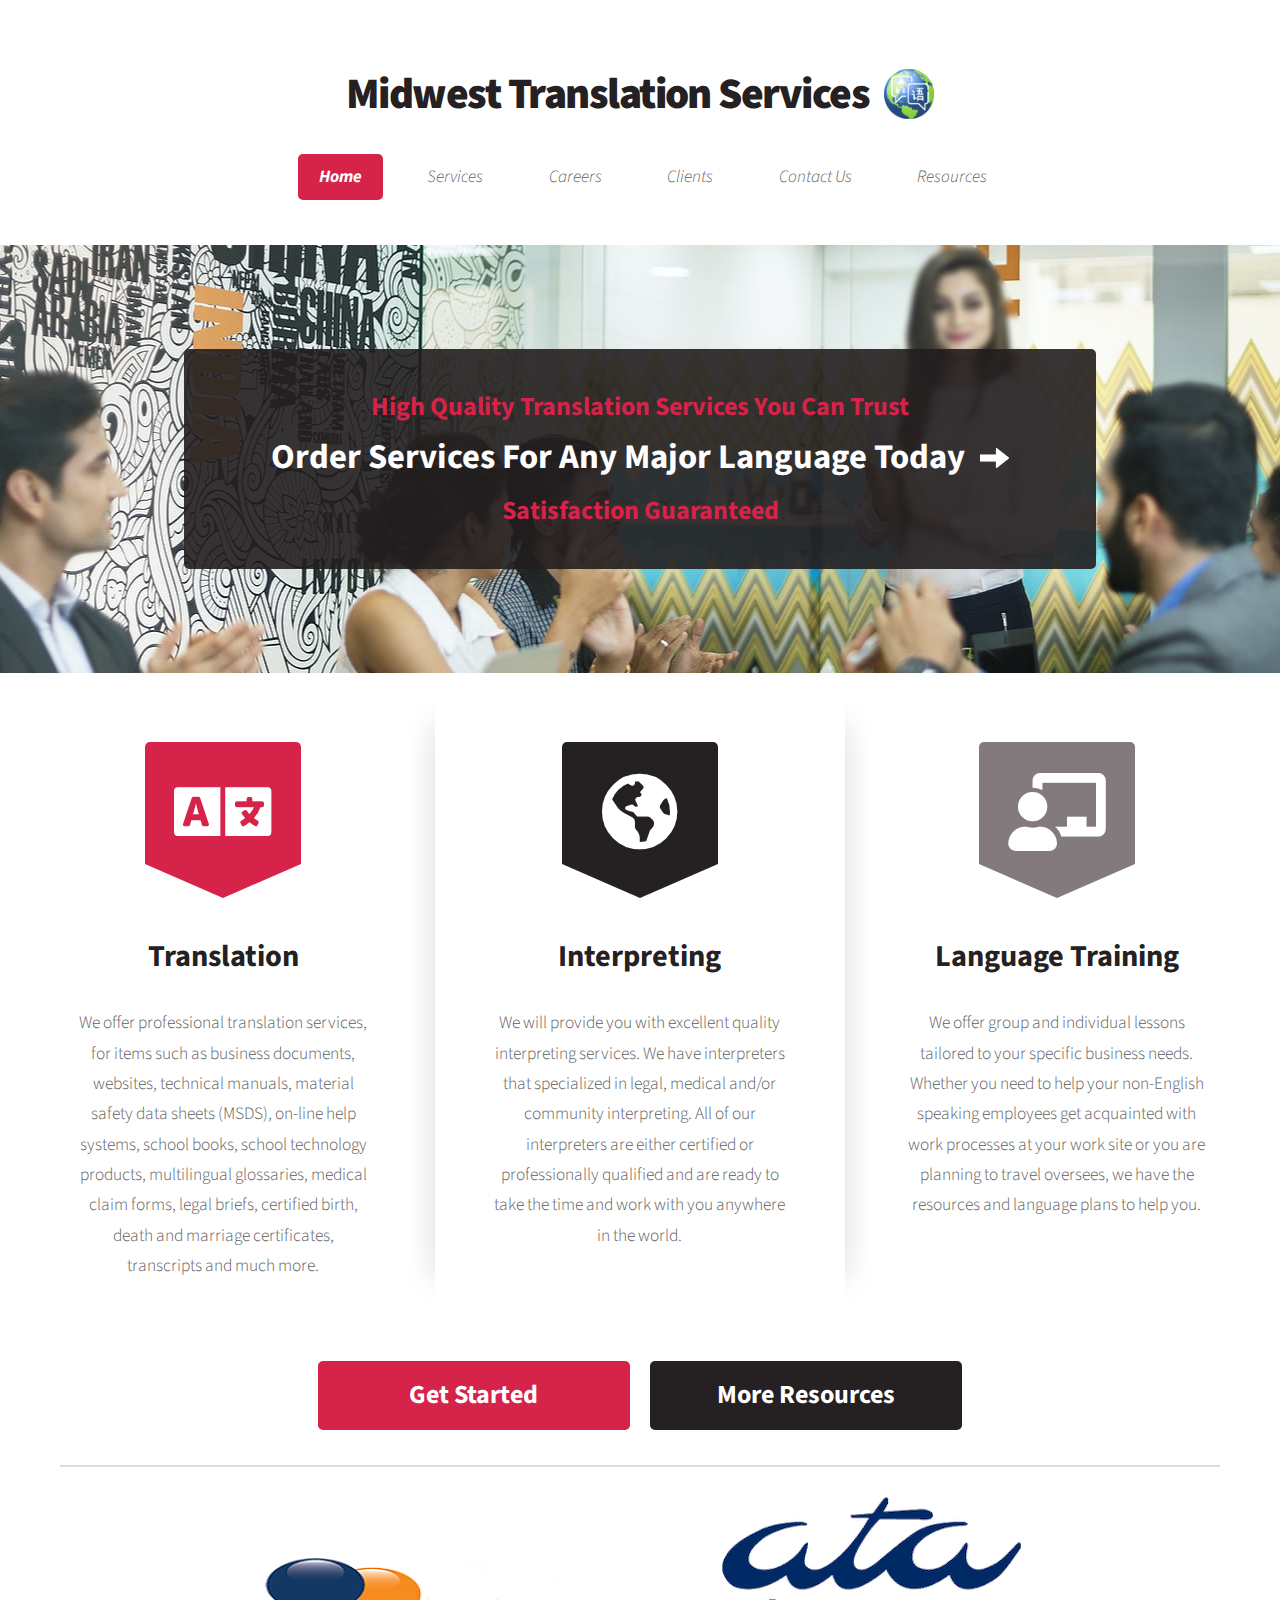
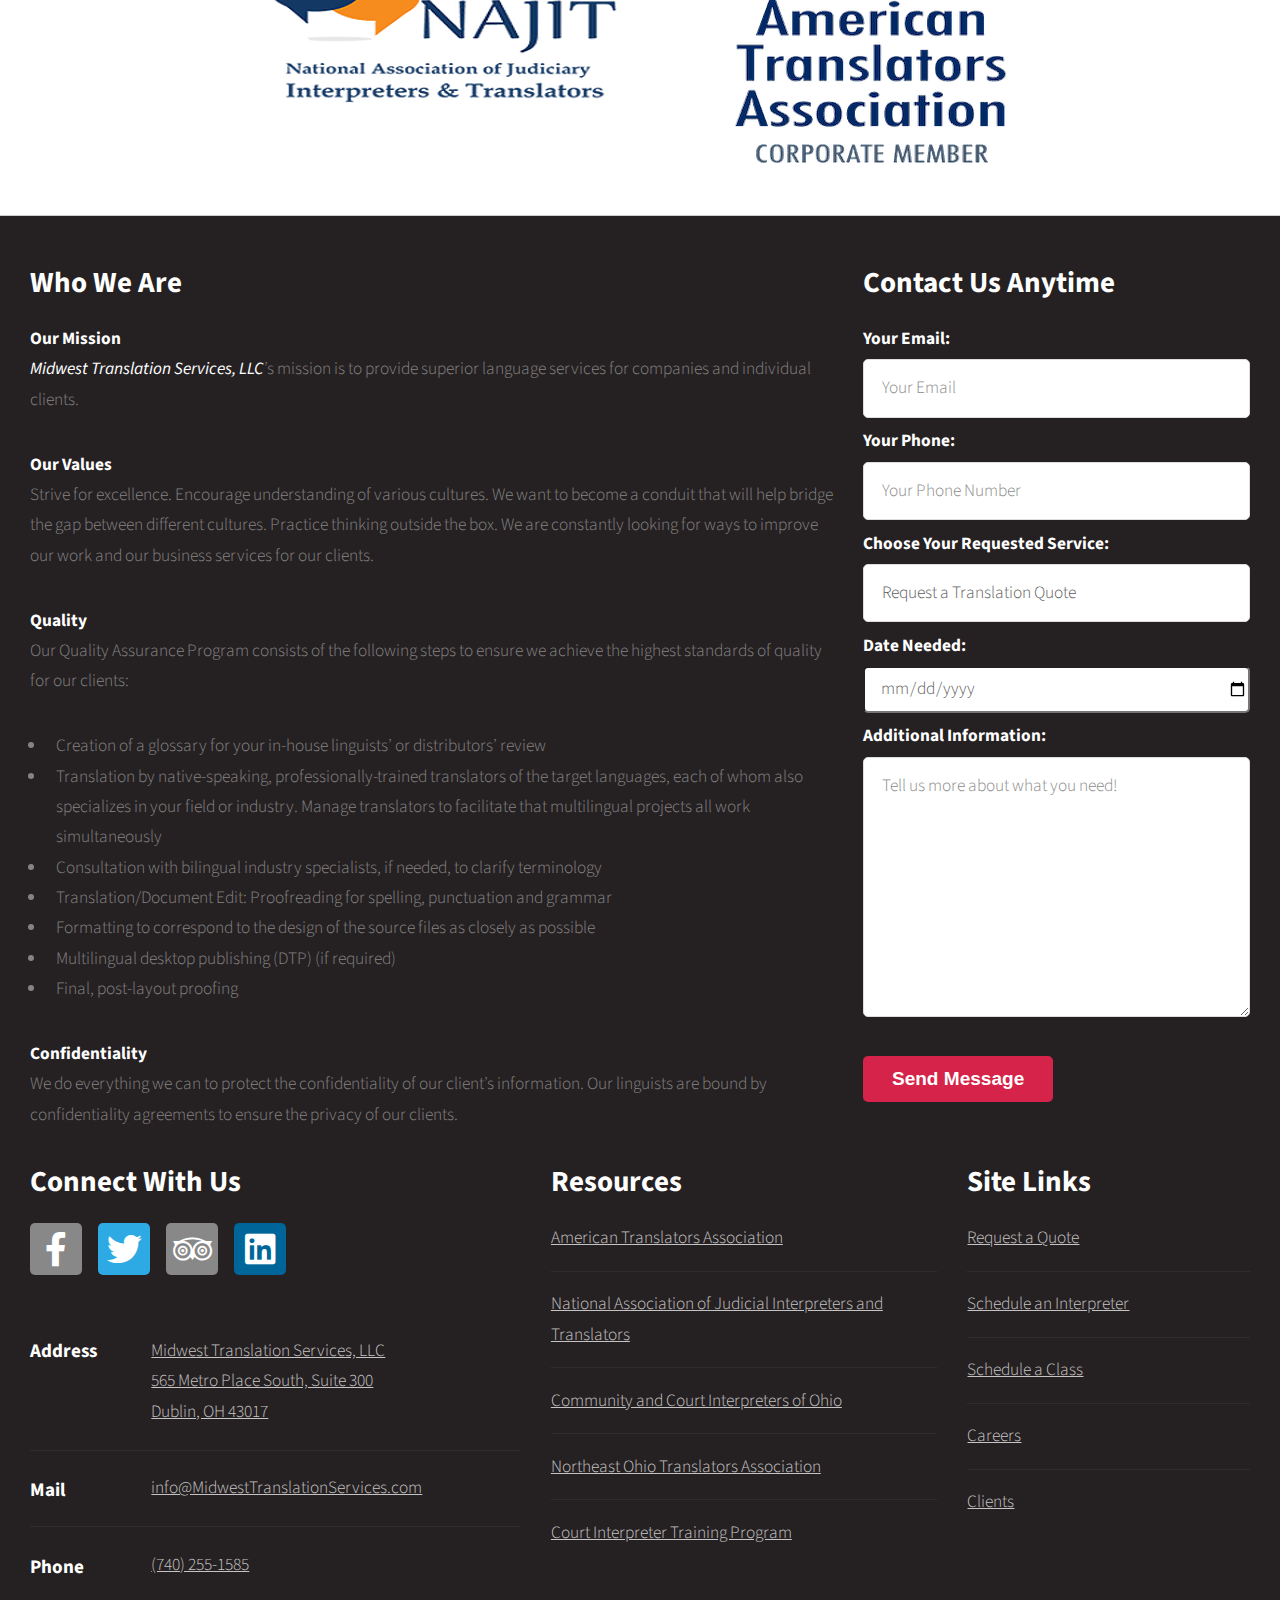
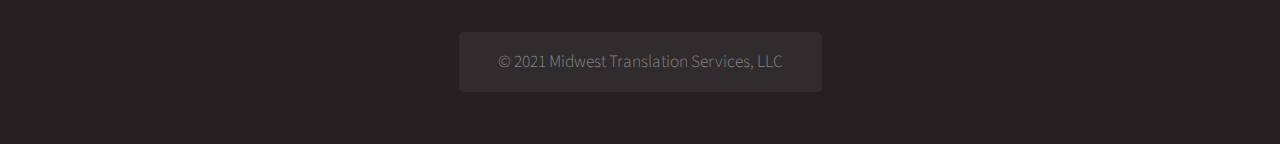
==== commit 1a74832b: "fixed lighthouse 'links are not crawlable' error" ====
--- a/index.html
+++ b/index.html
@@ -14,7 +14,7 @@
     />
     <meta
       name="keywords"
-      content="translation, interpreter, request translator, request interpreter,  order translation services, order interpreter, best interpreter, best translation, best translation services in the midwest, midwest translation, kentucky translation, Tennessee translation, ohio translation, midwest translation services, midwest translation services"
+      content="midwest translation services, midwest translation, midwest interpreter, request translator ohio, request interpreter kentucky, request translator kentucky, request interpreter ohio, request translator illinois, request interpreter illinois, indiana order translation services, order interpreter indiana, best interpreter, best translation, best translation services in the midwest, midwest translation, kentucky translation, tennessee translation, ohio translation"
     />
     <meta name="robots" content="index, follow" />
     <meta http-equiv="Content-Type" content="text/html; charset=utf-8" />
@@ -54,7 +54,7 @@
           <ul>
             <li class="current"><a href="index.html">Home</a></li>
             <li>
-              <a>Services</a>
+              <a href="routes/translation.html">Services</a>
               <ul>
                 <li>
                   <a href="routes/translation.html">Translators</a>
@@ -83,7 +83,7 @@
               </ul>
             </li>
             <li><a href="routes/careers.html">Careers</a></li>
-            <li><a href="#">Clients</a></li>
+            <li><a href="routes/clients.html">Clients</a></li>
             <li><a href="routes/contact.html">Contact Us</a></li>
             <li><a href="routes/resources.html">Resources</a></li>
           </ul>
@@ -176,7 +176,11 @@
                   >Get Started</a
                 >
               </li>
-              <li><a href="./routes/resources.html" class="button alt large">Learn More</a></li>
+              <li>
+                <a href="./routes/resources.html" class="button alt large"
+                  >More Resources</a
+                >
+              </li>
             </ul>
           </footer>
           <div class="specialImagesHolderHomePage">
@@ -468,7 +472,7 @@
                     <a href="routes/careers.html">Careers</a>
                   </li>
                   <li>
-                    <a href="#">Clients</a>
+                    <a href="routes/clients.html">Clients</a>
                   </li>
                 </ul>
               </section>
--- a/assets/css/main.css
+++ b/assets/css/main.css
@@ -2329,9 +2329,9 @@
 }
 
 #bannerTY {
-  background: #cce8f4 url("../../images/thanksHD.png");
+  background: url("../../images/thanksHD.jpg") no-repeat;
   background-position: center;
-  background-size: 100% 100%;
+  background-size: auto 100%;
   text-align: center;
   position: relative;
   padding: 8em 0;
@@ -2341,7 +2341,7 @@
 #bannerTY header {
   background-color: rgba(34, 30, 31, 0.9);
   display: inline-block;
-  padding: 2.5em 5em;
+  padding: 0.75em;
   border-radius: 5px;
 }
 
@@ -2372,16 +2372,7 @@
   padding: 10px;
 }
 
-#certifiedQuicklyMessage {
-  font-weight: 700;
-  color: #55ff00 !important;
-}
-
 @media screen and (min-width: 0px) and (max-width: 425px) {
-  #certifiedQuicklyMessage {
-    padding: 5px !important;
-    font-size: 16px !important;
-  }
   #certifiedMessage {
     padding: 0px 7px 0px 7px !important;
   }
@@ -3167,9 +3158,8 @@
   }
 
   #bannerTY header {
-    padding: 1.5em 1em 1.5em 1em;
-    display: block;
-    border-radius: 0;
+    padding: 0.75em;
+    border-radius: 5px;
   }
 
   #bannerTY header h2 {
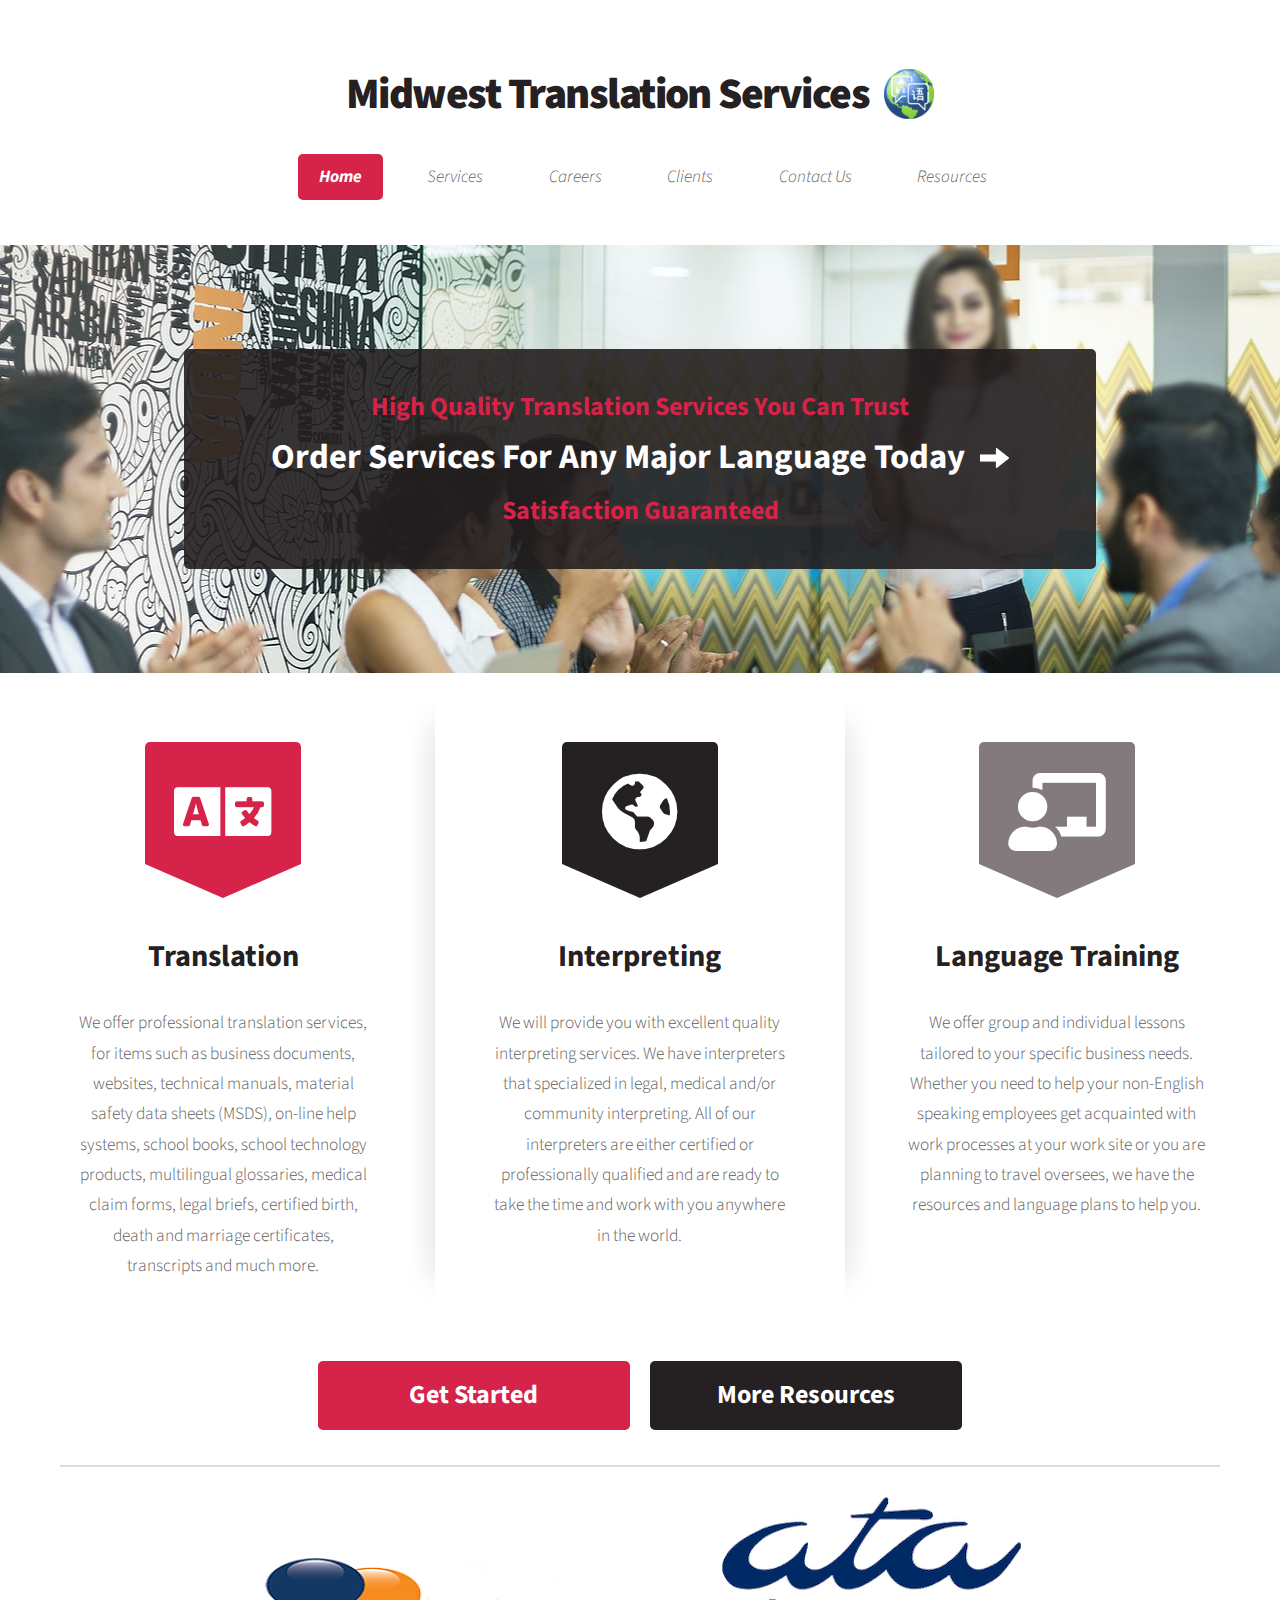
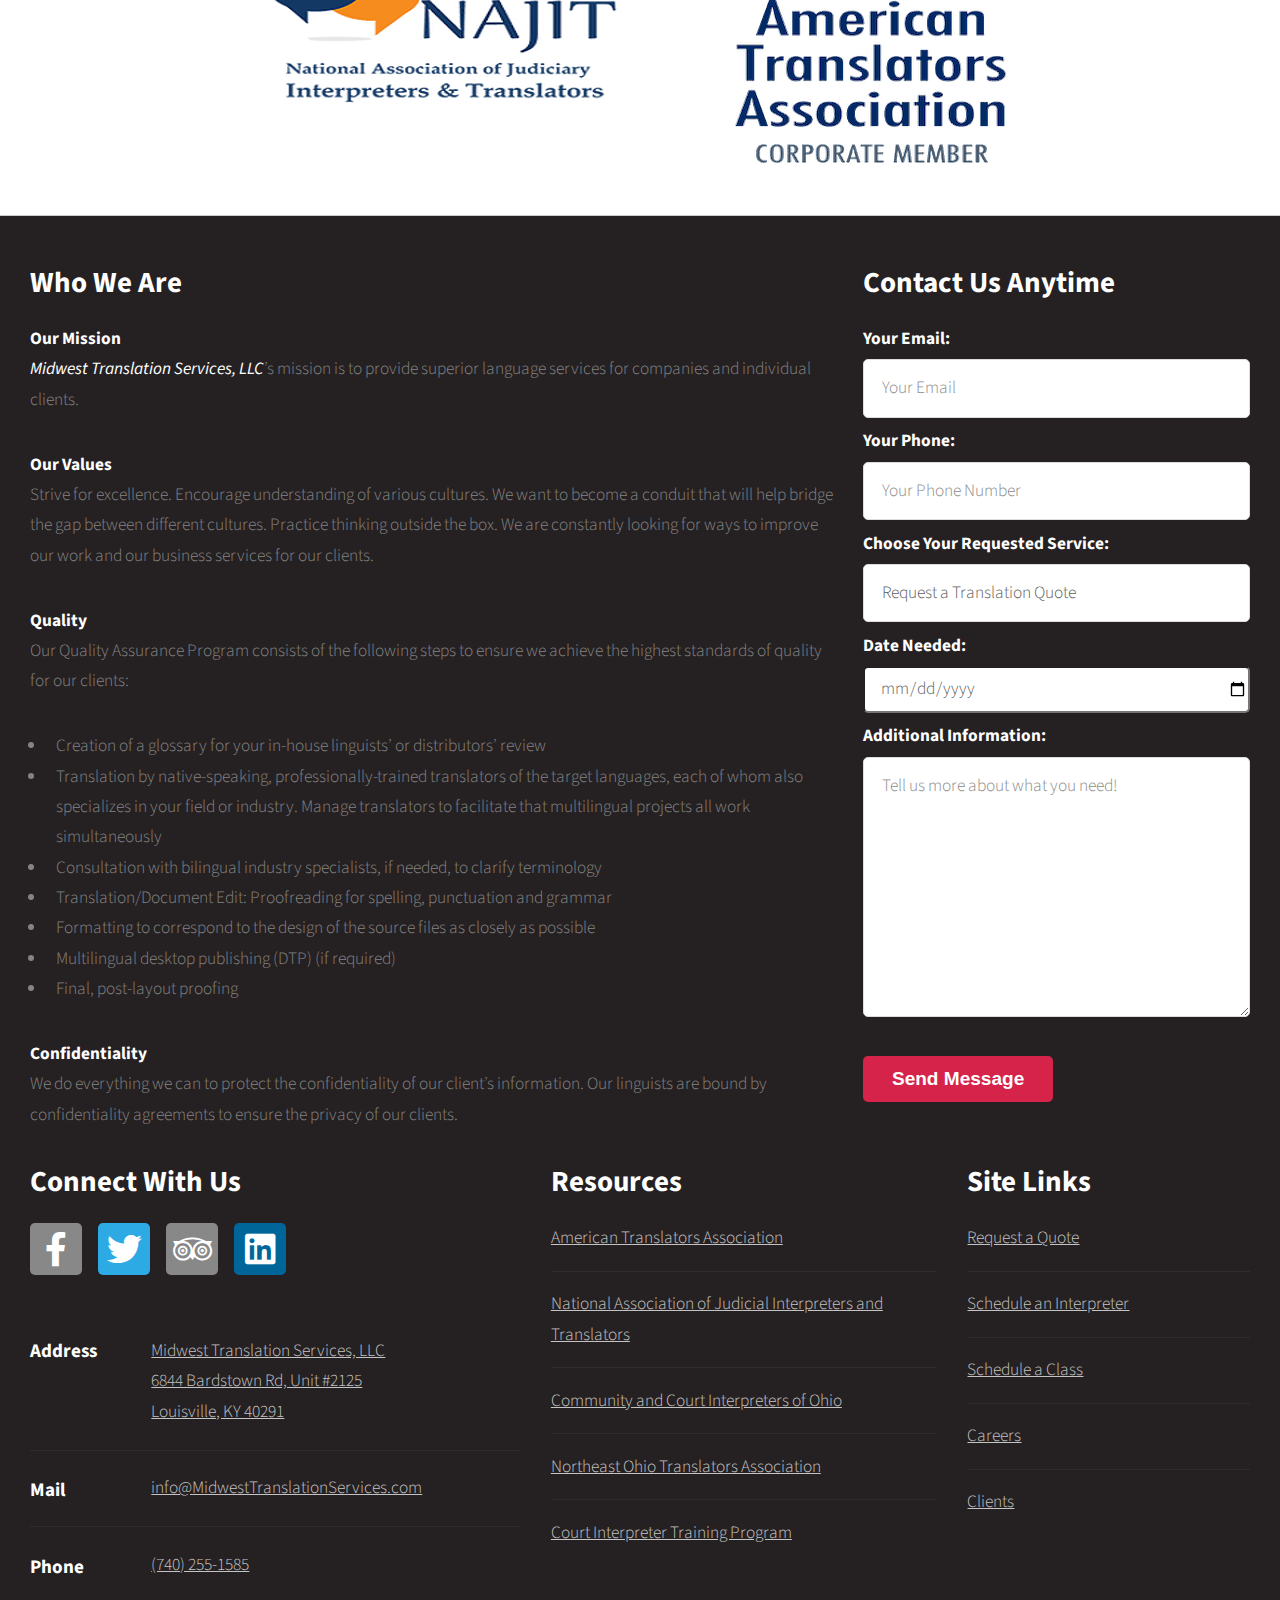
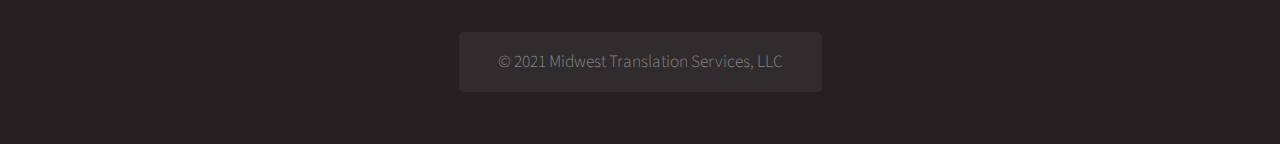
==== commit 1b8f78e7: "feat/update-address: updated all instances of addresses from previous location to current" ====
--- a/index.html
+++ b/index.html
@@ -14,7 +14,7 @@
     />
     <meta
       name="keywords"
-      content="midwest translation services, midwest translation, midwest interpreter, request translator ohio, request interpreter kentucky, request translator kentucky, request interpreter ohio, request translator illinois, request interpreter illinois, indiana order translation services, order interpreter indiana, best interpreter, best translation, best translation services in the midwest, midwest translation, kentucky translation, tennessee translation, ohio translation"
+      content="Court certified interpreters Louisville KY, court certified interpreters Indianapolis, certified translation Louisville KY, notarized document translation KY, midwest translation services, best translation near me, best interpreter near me, request translator ohio, request interpreter kentucky, request translator kentucky, request interpreter ohio, request translator illinois, request interpreter illinois, indiana order translation services, order interpreter indiana, best interpreter, best translation, best translation services in the midwest, midwest translation, kentucky translation, tennessee translation, ohio translation"
     />
     <meta name="robots" content="index, follow" />
     <meta http-equiv="Content-Type" content="text/html; charset=utf-8" />
@@ -377,14 +377,14 @@
                   <li>
                     <a
                       class="icon brands fa-tripadvisor"
-                      href="https://goo.gl/maps/1atCLBAFMxpBtEcw9"
+                      href="https://goo.gl/maps/FKQurYZvGGLgiFtUA"
                       ><span class="label">Google Maps</span></a
                     >
                   </li>
                   <li>
                     <a
                       class="icon brands fa-linkedin"
-                      href="http://www.linkedin.com/company/ohio-translation-services-llc"
+                      href="https://www.linkedin.com/company/midwest-translation-services/"
                       ><span class="label">Linked In</span></a
                     >
                   </li>
@@ -393,10 +393,10 @@
                   <li>
                     <h3>Address</h3>
                     <p>
-                      <a href="https://goo.gl/maps/1atCLBAFMxpBtEcw9">
+                      <a href="https://goo.gl/maps/FKQurYZvGGLgiFtUA">
                         Midwest Translation Services, LLC<br />
-                        565 Metro Place South, Suite 300<br />
-                        Dublin, OH 43017</a
+                        6844 Bardstown Rd, Unit #2125<br />
+                        Louisville, KY 40291</a
                       >
                     </p>
                   </li>
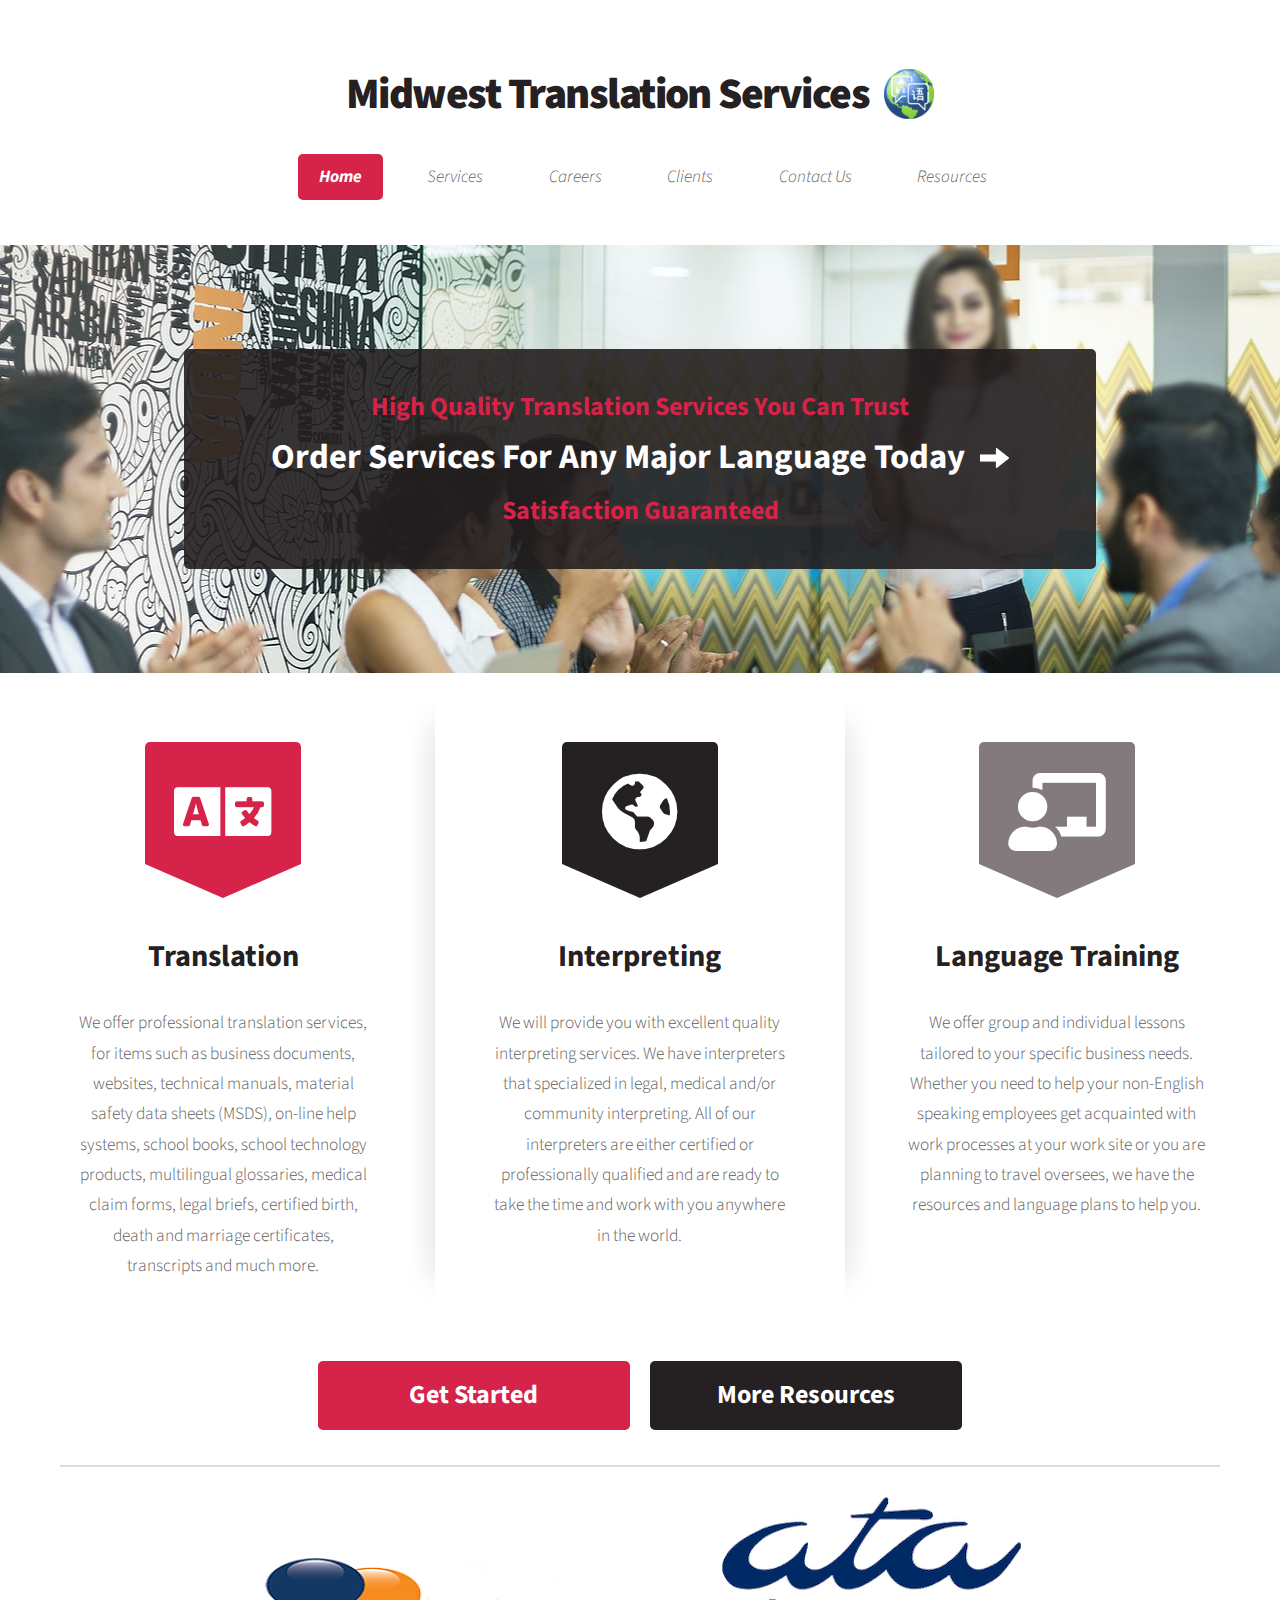
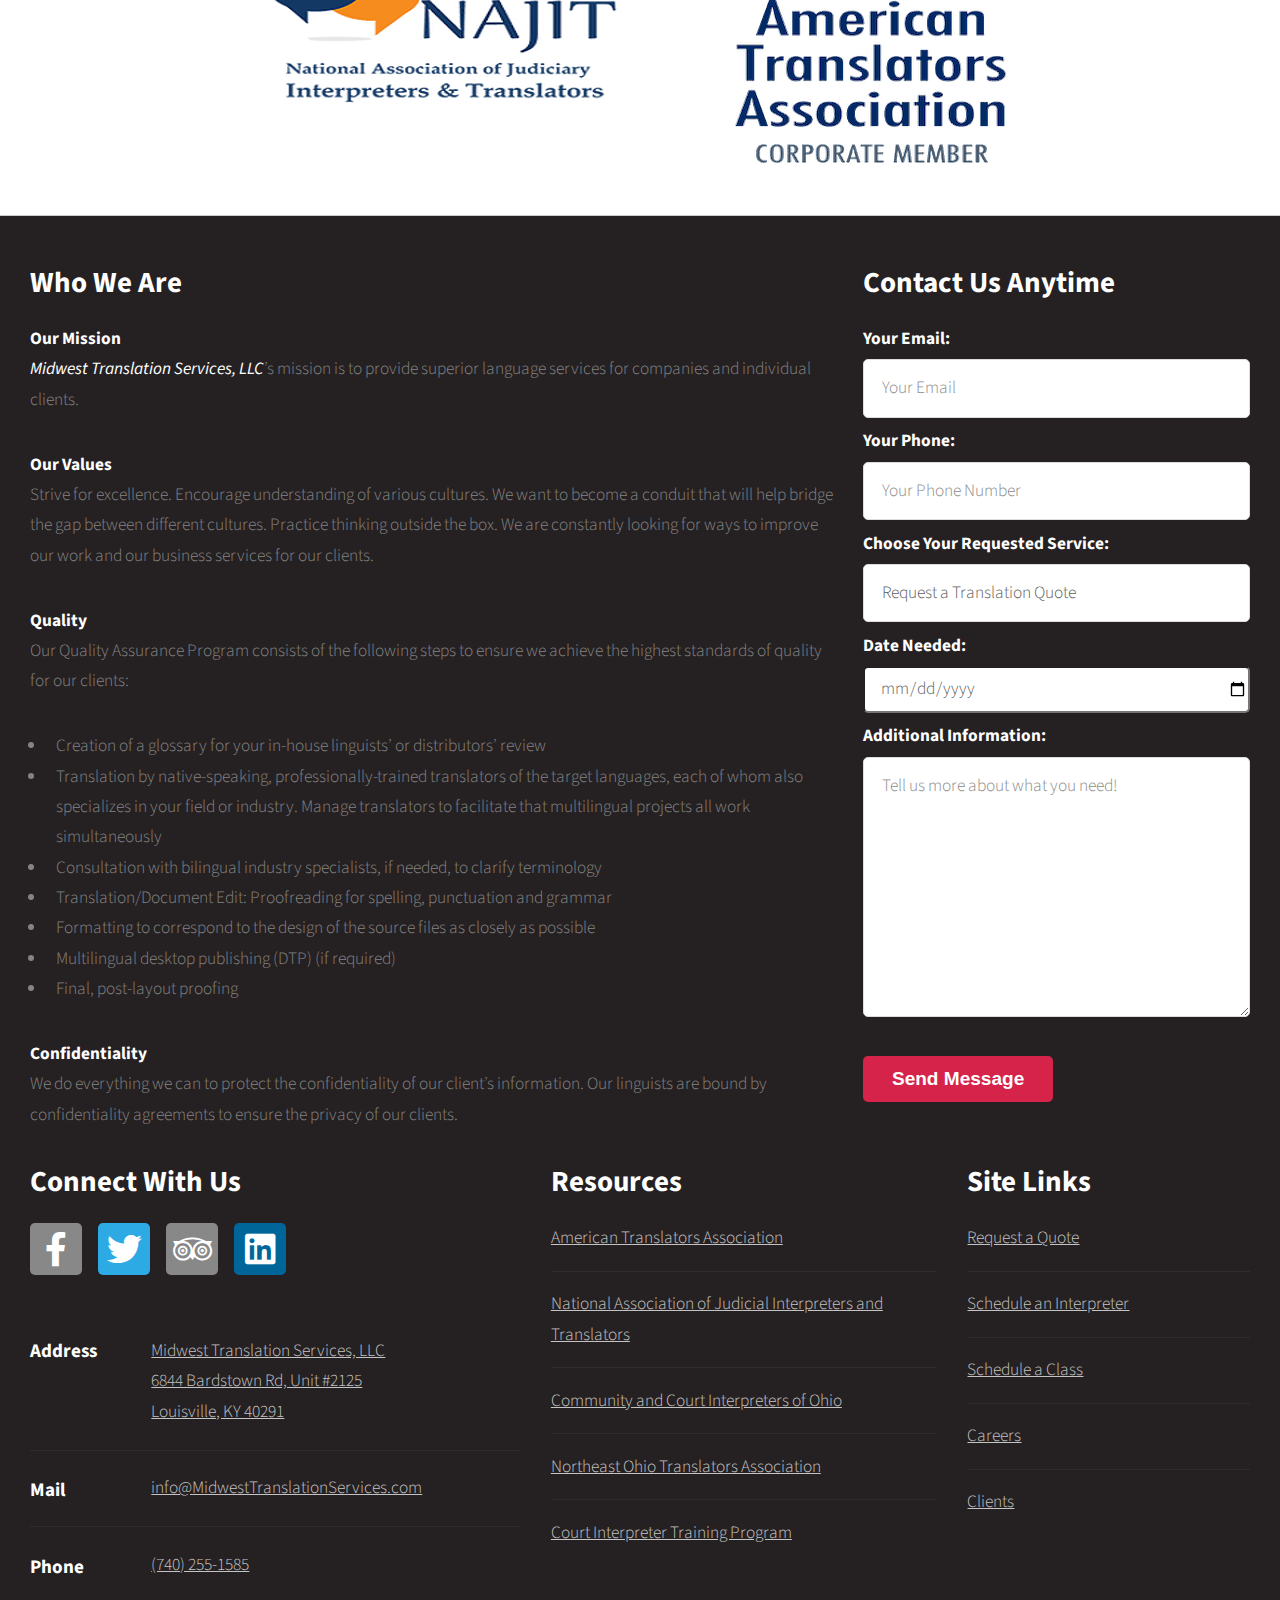
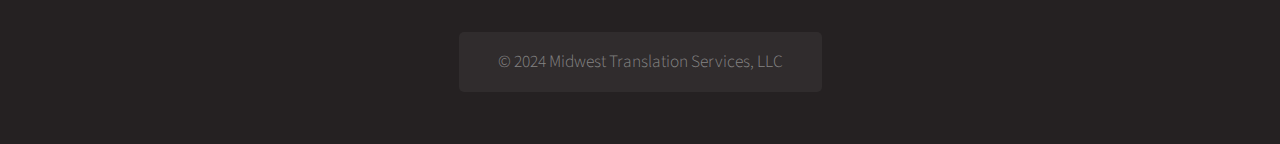
==== commit 28d020fe: "housekeeping" ====
--- a/index.html
+++ b/index.html
@@ -482,7 +482,7 @@
               <!-- Copyright -->
               <div id="copyright">
                 <ul class="links">
-                  <li>&copy; 2021 Midwest Translation Services, LLC</li>
+                  <li>&copy; 2024 Midwest Translation Services, LLC</li>
                 </ul>
               </div>
             </div>
